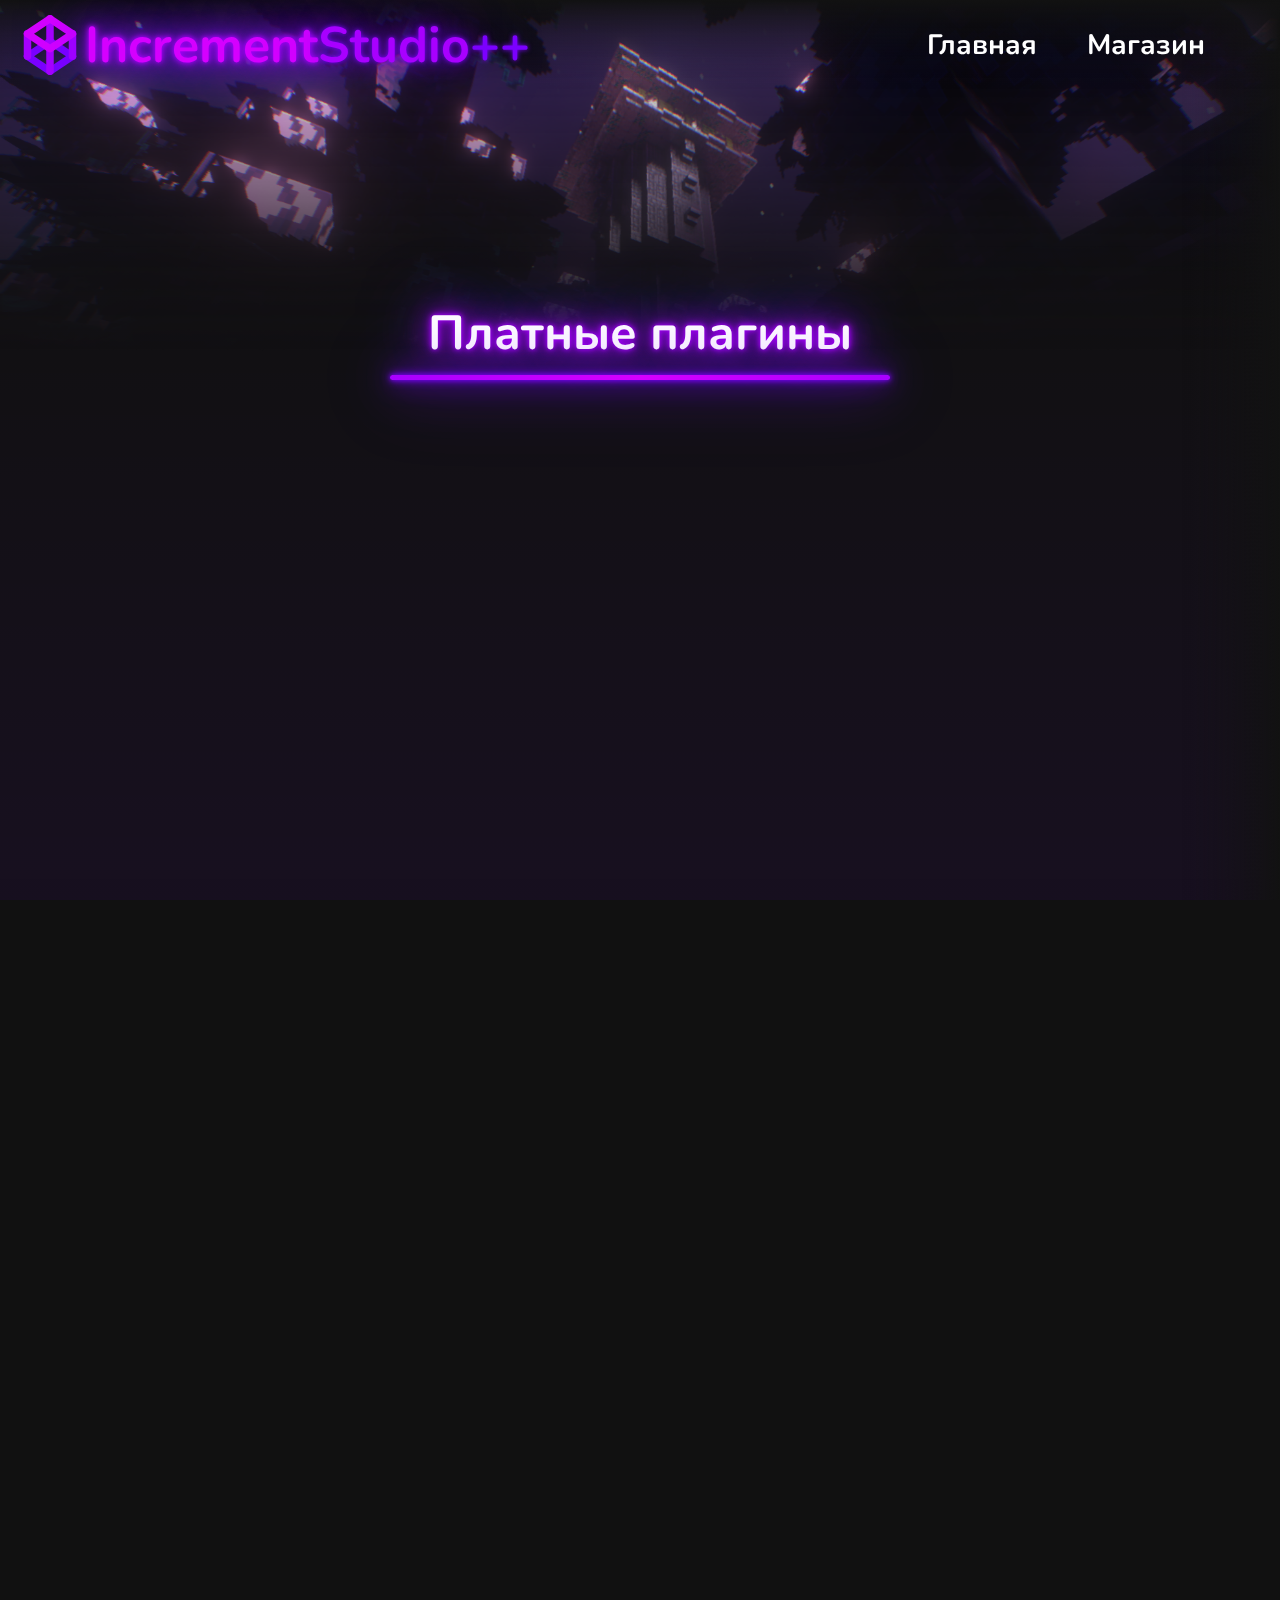
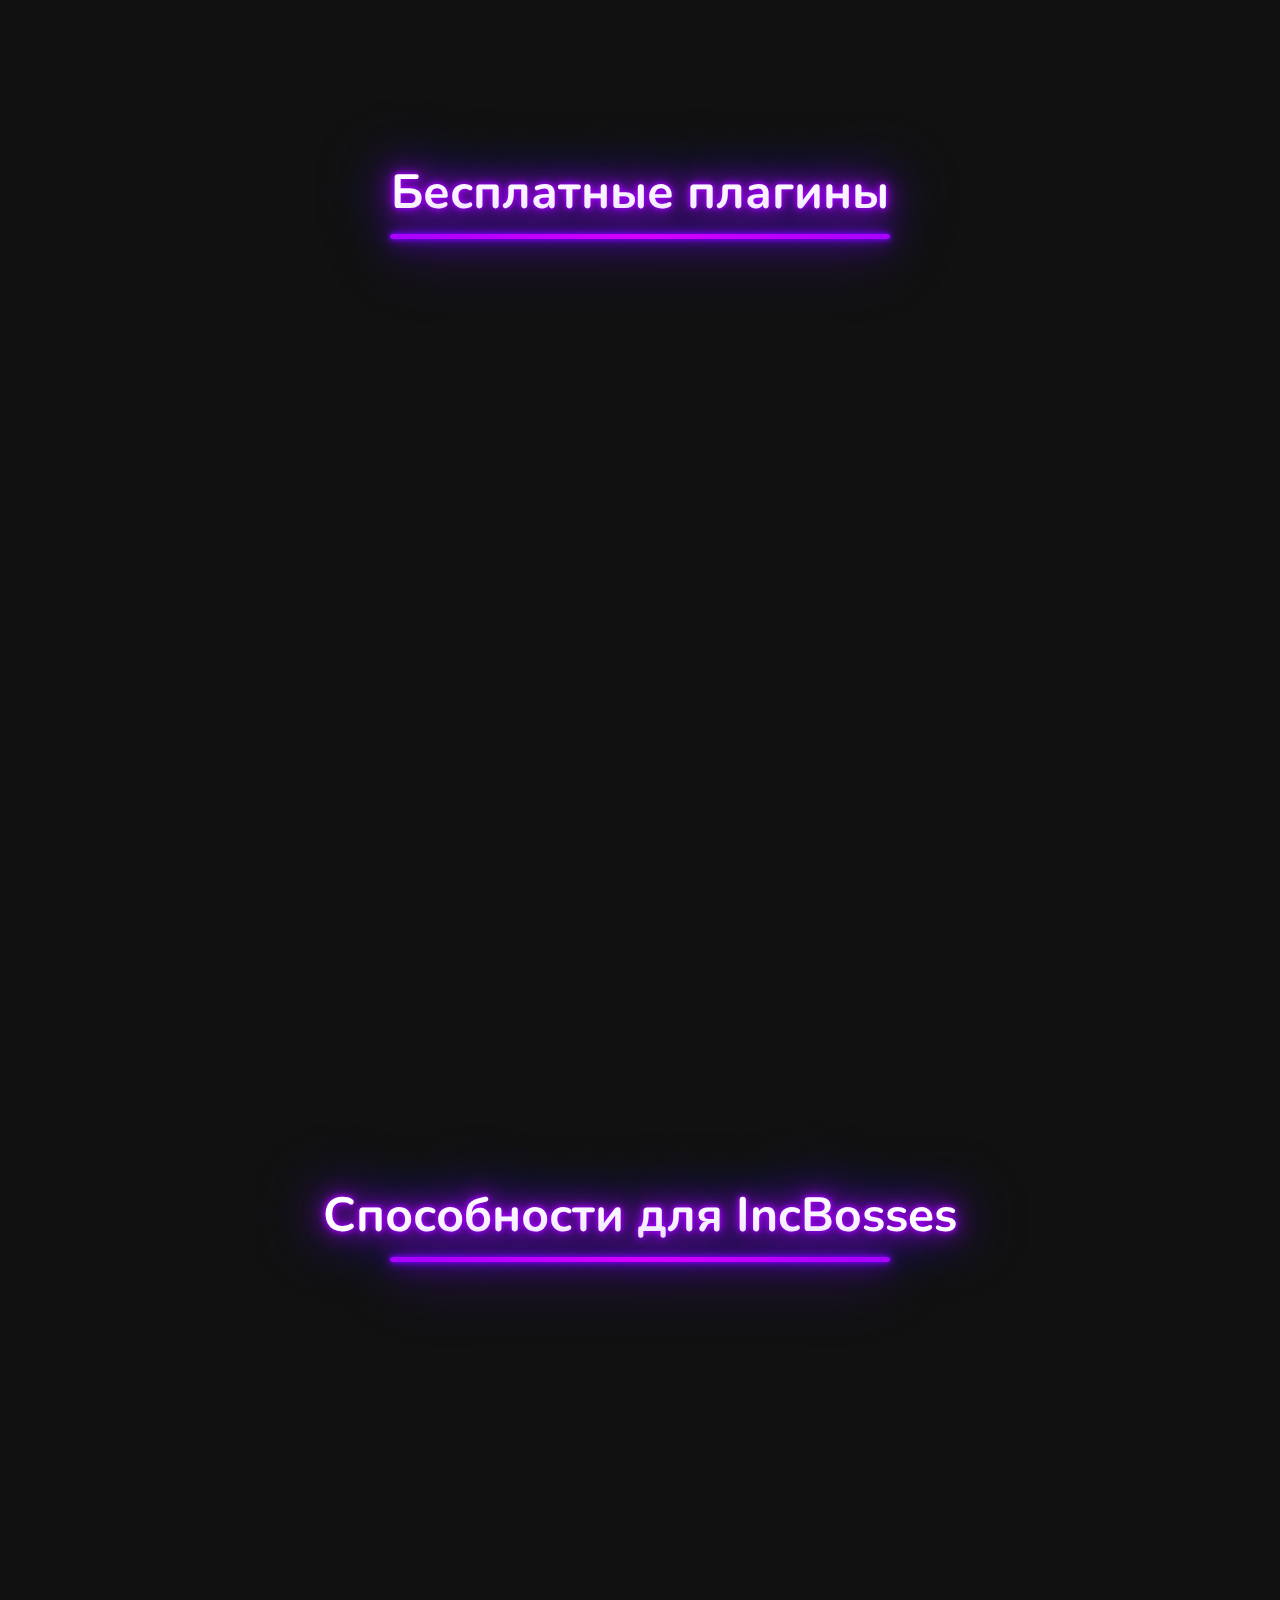
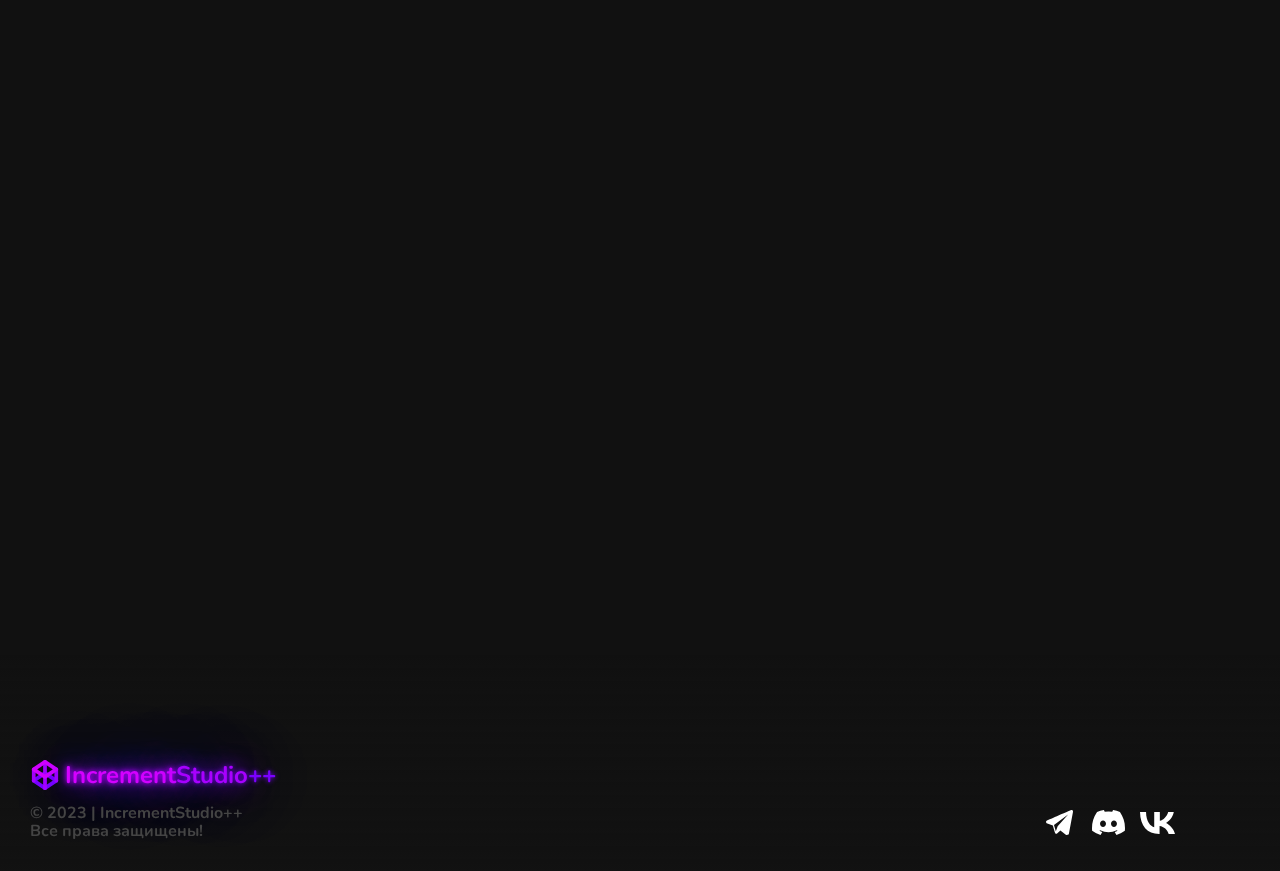
==== shop.html @ 9fc07db2 "Initial commit" ====
<!DOCTYPE html>
<html lang="ru">
	<head>
		<meta charset="UTF-8">
		<title>IncrementStudio++ | Магазин</title>
		<link rel="icon" href="img/icon.svg">
		<link rel="stylesheet" href="css/common.css">
		<link rel="stylesheet" href="css/shop.css">
		<script src="js/app.js" defer></script>
		<script src="js/shop.js" defer></script>
		
		<!-- <script src="js/special/winter.js" defer></script>
		<link rel="stylesheet" href="css/special/winter.css"> -->
	</head>
	<body>
		<div class="header">
			<div class="header__title">
				<img class="header__title__icon" src="img/icon.svg" alt="logo" height="60px">
				<p class="header__title__title" style="color: #d500ff; text-shadow: 0 0 5px #a800ff, 0 0 10px #a800ff, 0 0 25px #7b00ff, 0 0 50px #7b00ff, 0 0 75px #7b00ff;">Increment</p>
				<p class="header__title__title" style="color: #a800ff; text-shadow: 0 0 5px #7b00ff, 0 0 25px #7b00ff, 0 0 75px #7b00ff;">Studio</p>
				<p class="header__title__title" style="color: #7b00ff; text-shadow: 0 0 5px #7b00ff;">++</p>
			</div>
			<!-- <p class="header__devis"></p> -->
			<div class="header__navigation">
				<a class="header__navigation__link" href="index.html">Главная</a>
				<a class="header__navigation__link" href="shop.html">Магазин</a>
				<!-- <a class="header__navigation__link" href="#">О нас</a> -->
			</div>
		</div>
		<div class="background__gradient"></div>
		<img class="main__image" src="img/main_background.png">
		<div class="page__subheader__space"></div>
		
		<div class="block__title" id="plugins">
			<p>Платные плагины</p>
		</div>
		<div class="shop__line">
			<a class="shop__card" style="background-image: url(img/shop/incbosses.png);">
				<p class="shop__card__name">IncBosses</p>
				<p class="shop__card__description">
					Конструктор уникальных боссов с инновационной системой способностей, позволяющей реализовать любую вашу фантазию
				</p>
				<h2 class="shop__card__price discount">
					499₽
					<p class="old__price">999₽</p>
					<p class="discount__window">-50%</p>
				</h2>
			</a>
			<a class="shop__card" style="background-image: url(img/2023-11-04_13.41.20.png);">
				<p class="shop__card__name">IncRegions</p>
				<p class="shop__card__description"></p>
				<h2 class="shop__card__price discount">
					399₽
					<p class="old__price">799₽</p>
					<p class="discount__window">-50%</p>
				</h2>
			</a>
			<a class="shop__card" style="background-image: url(img/2023-11-04_11.04.39.png);">
				<p class="shop__card__name">IncRTP</p>
				<p class="shop__card__description"></p>
				<h2 class="shop__card__price discount">
					349₽
					<p class="old__price">699₽</p>
					<p class="discount__window">-50%</p>
				</h2>
			</a>
		</div>
		<div class="block__title" id="plugins_free">
			<p>Бесплатные плагины</p>
		</div>
		<div class="shop__line">
			<a class="shop__card" style="background-image: url(img/oG8XuxhaR0Q.jpg);">
				<p class="shop__card__name">IncConfigs</p>
				<p class="shop__card__description">
					Удобный внутриигровой редактор конфигов
				</p>
			</a>
			<a class="shop__card" style="background-image: url(img/s4DVzc4cwvs.jpg);">
				<p class="shop__card__name">IncDeathBox</p>
				<p class="shop__card__description">
					Плагин, добавляющий боксы, которые начнут появляться на мести смерти игроков и будут хранить их предметы
				</p>
			</a>
		</div>
		<div class="block__title" id="abilities">
			<p>Способности для IncBosses</p>
		</div>
		<div class="shop__line">
			<a class="shop__card" style="background-image: url(img/shop/ability_actions.png);">
				<p class="shop__card__name">Actions</p>
				<p class="shop__card__description">
					Способность, добавляющая возможность выполнения различных действий при спавне, смерти или смене фаз босса!
				</p>
			</a>
			<a class="shop__card" style="background-image: url(img/shop/ability_bossbar.png);">
				<p class="shop__card__name">BossBar</p>
				<p class="shop__card__description">
					Способность, позволяющая настроить уникальный боссбар для вашего босса!
				</p>
			</a>
		</div>
		<div class="tailer">
			<div>
				<div class="tailer__title">
					<img class="tailer__title__icon" src="img/icon.svg" alt="logo" height="30px">
					<p class="tailer__title__title" style="color: #d500ff; text-shadow: 0 0 5px #a800ff, 0 0 10px #a800ff, 0 0 25px #7b00ff, 0 0 50px #7b00ff, 0 0 75px #7b00ff;">Increment</p>
					<p class="tailer__title__title" style="color: #a800ff; text-shadow: 0 0 5px #7b00ff, 0 0 25px #7b00ff, 0 0 75px #7b00ff;">Studio</p>
					<p class="tailer__title__title" style="color: #7b00ff; text-shadow: 0 0 5px #7b00ff;">++</p>
				</div>
				<p class="tailer__prava">© 2023 | IncrementStudio++<br>Все права защищены!</p>
			</div>
			<div class="tailer__links">
				<a class="tailer__link" href="https://t.me/incrementstudio" target="_blank" style="background-image: url(img/telegram.svg);"></a>
				<a class="tailer__link" href="https://discord.gg/DguM567tkZ" target="_blank" style="background-image: url(img/discord.svg);"></a>
				<a class="tailer__link" href="https://vk.com/incrementstudio" target="_blank" style="background-image: url(img/vk.svg);"></a>
			</div>
		</div>
	</body>
</html>
---- css/common.css ----
@font-face{font-family:"Nunito";src:url("../font/Nunito-Bold.ttf")}@font-face{font-family:"Nunito-Bold";src:url("../font/Nunito-Black.ttf")}@font-face{font-family:"Montserrat-Regular";src:url("../font/Montserrat-Regular.ttf")}@font-face{font-family:"Montserrat-Bold";src:url("../font/Montserrat-Regular.ttf")}*{padding:0;margin:0;font-family:"Nunito",sans-serif;-webkit-user-select:none;-moz-user-select:none;-ms-user-select:none;user-select:none}body{background-color:#111111;color:white;top:0;left:0;width:100%;height:100%}body:before{content:"";display:block;position:fixed;width:100px;height:100%;z-index:10;right:0;background:-webkit-gradient(linear,right top,left top,from(hsl(0,0%,7%)),color-stop(0.7%,hsla(0,0%,7%,0.987)),color-stop(2.5%,hsla(0,0%,7%,0.951)),color-stop(5.6%,hsla(0,0%,7%,0.896)),color-stop(9.7%,hsla(0,0%,7%,0.825)),color-stop(14.8%,hsla(0,0%,7%,0.741)),color-stop(20.8%,hsla(0,0%,7%,0.648)),color-stop(27.6%,hsla(0,0%,7%,0.55)),color-stop(35.1%,hsla(0,0%,7%,0.45)),color-stop(43.2%,hsla(0,0%,7%,0.352)),color-stop(51.9%,hsla(0,0%,7%,0.259)),color-stop(60.9%,hsla(0,0%,7%,0.175)),color-stop(70.4%,hsla(0,0%,7%,0.104)),color-stop(80.1%,hsla(0,0%,7%,0.049)),color-stop(90%,hsla(0,0%,7%,0.013)),to(hsla(0,0%,7%,0)));background:linear-gradient(to left,hsl(0,0%,7%) 0%,hsla(0,0%,7%,0.987) 0.7%,hsla(0,0%,7%,0.951) 2.5%,hsla(0,0%,7%,0.896) 5.6%,hsla(0,0%,7%,0.825) 9.7%,hsla(0,0%,7%,0.741) 14.8%,hsla(0,0%,7%,0.648) 20.8%,hsla(0,0%,7%,0.55) 27.6%,hsla(0,0%,7%,0.45) 35.1%,hsla(0,0%,7%,0.352) 43.2%,hsla(0,0%,7%,0.259) 51.9%,hsla(0,0%,7%,0.175) 60.9%,hsla(0,0%,7%,0.104) 70.4%,hsla(0,0%,7%,0.049) 80.1%,hsla(0,0%,7%,0.013) 90%,hsla(0,0%,7%,0) 100%)}body::-webkit-scrollbar{width:7px}body::-webkit-scrollbar-track{background-color:#111111}body::-webkit-scrollbar-thumb{background:-webkit-gradient(linear,left top,left bottom,from(#7b00ff),to(#d500ff));background:linear-gradient(#7b00ff 0%,#d500ff 100%);border-radius:20px}.header{position:fixed;width:100%;display:-webkit-box;display:-ms-flexbox;display:flex;-webkit-box-align:stretch;-ms-flex-align:stretch;align-items:stretch;-webkit-box-pack:justify;-ms-flex-pack:justify;justify-content:space-between;z-index:10;background:-webkit-gradient(linear,left top,left bottom,from(hsl(0,0%,7%)),color-stop(0.7%,hsla(0,0%,7%,0.987)),color-stop(2.5%,hsla(0,0%,7%,0.951)),color-stop(5.6%,hsla(0,0%,7%,0.896)),color-stop(9.7%,hsla(0,0%,7%,0.825)),color-stop(14.8%,hsla(0,0%,7%,0.741)),color-stop(20.8%,hsla(0,0%,7%,0.648)),color-stop(27.6%,hsla(0,0%,7%,0.55)),color-stop(35.1%,hsla(0,0%,7%,0.45)),color-stop(43.2%,hsla(0,0%,7%,0.352)),color-stop(51.9%,hsla(0,0%,7%,0.259)),color-stop(60.9%,hsla(0,0%,7%,0.175)),color-stop(70.4%,hsla(0,0%,7%,0.104)),color-stop(80.1%,hsla(0,0%,7%,0.049)),color-stop(90%,hsla(0,0%,7%,0.013)),to(hsla(0,0%,7%,0)));background:linear-gradient(to bottom,hsl(0,0%,7%) 0%,hsla(0,0%,7%,0.987) 0.7%,hsla(0,0%,7%,0.951) 2.5%,hsla(0,0%,7%,0.896) 5.6%,hsla(0,0%,7%,0.825) 9.7%,hsla(0,0%,7%,0.741) 14.8%,hsla(0,0%,7%,0.648) 20.8%,hsla(0,0%,7%,0.55) 27.6%,hsla(0,0%,7%,0.45) 35.1%,hsla(0,0%,7%,0.352) 43.2%,hsla(0,0%,7%,0.259) 51.9%,hsla(0,0%,7%,0.175) 60.9%,hsla(0,0%,7%,0.104) 70.4%,hsla(0,0%,7%,0.049) 80.1%,hsla(0,0%,7%,0.013) 90%,hsla(0,0%,7%,0) 100%)}.header__title{padding:10px;display:-webkit-box;display:-ms-flexbox;display:flex;-webkit-box-pack:justify;-ms-flex-pack:justify;justify-content:space-between;-webkit-box-align:center;-ms-flex-align:center;align-items:center}.header__title__title{color:#a800ff;font-size:50px}.header__title__icon{margin:5px;margin-left:10px}.header__devis{margin:auto 0;font-size:24px;font-style:italic;text-shadow:0 0 5px #a800ff,0 0 10px #a800ff,0 0 25px #a800ff,0 0 50px #7b00ff,0 0 75px #7b00ff;opacity:calc(1 - var(--scroll) / 250);-webkit-filter:blur(calc(var(--scrollTop) / 25));filter:blur(calc(var(--scrollTop) / 25));text-wrap:nowrap}.header__navigation{display:-webkit-box;display:-ms-flexbox;display:flex;-ms-flex-negative:0;flex-shrink:0;-webkit-box-pack:justify;-ms-flex-pack:justify;justify-content:space-between;-webkit-box-align:center;-ms-flex-align:center;align-items:center;padding-right:50px}.header__navigation__link{text-decoration:none;color:white;margin:0 25px;font-size:28px;-webkit-transition:all 0.2s ease-out;transition:all 0.2s ease-out;text-shadow:0 0 0 transparent}.header__navigation__link:hover{text-shadow:0 0 5px rgb(168,0,255),0 0 10px rgb(168,0,255),0 0 25px rgb(168,0,255),0 0 50px rgb(123,0,255),0 0 75px rgb(123,0,255)}.background__gradient{z-index:-10;position:fixed;width:100%;height:75%;bottom:0;background:-webkit-gradient(linear,left top,left bottom,from(transparent),to(rgba(123,0,255,0.062745098)));background:linear-gradient(to bottom,transparent 0%,rgba(123,0,255,0.062745098) 100%)}.page__subheader__space{height:250px}.main__image{position:fixed;width:100vw;z-index:-10;will-change:opacity,filter,transform;opacity:calc(1 - var(--scroll) / 1000);-webkit-filter:blur(calc(var(--scrollTop) / 50));filter:blur(calc(var(--scrollTop) / 50));-webkit-transform:translateY(calc(var(--scrollTop) * -0.25));transform:translateY(calc(var(--scrollTop) * -0.25))}.inline_link{font-family:Nunito-Bold;color:white;text-decoration:none;text-shadow:0 0 5px rgb(168,0,255),0 0 10px rgb(168,0,255),0 0 25px rgb(168,0,255),0 0 50px rgb(123,0,255),0 0 75px rgb(123,0,255)}.inline_link:hover{text-decoration:underline}.split{margin:0 auto;height:5px;border-radius:100px;-webkit-box-shadow:0 0 5px rgb(123,0,255),0 0 10px rgb(123,0,255),0 0 25px rgb(123,0,255),0 0 50px rgb(123,0,255),0 0 75px rgb(123,0,255);box-shadow:0 0 5px rgb(123,0,255),0 0 10px rgb(123,0,255),0 0 25px rgb(123,0,255),0 0 50px rgb(123,0,255),0 0 75px rgb(123,0,255);background:-webkit-gradient(linear,left top,right top,from(rgb(168,0,255)),color-stop(50%,rgb(213,0,255)),to(rgb(168,0,255)));background:linear-gradient(90deg,rgb(168,0,255) 0%,rgb(213,0,255) 50%,rgb(168,0,255) 100%)}.tailer{display:-webkit-box;display:-ms-flexbox;display:flex;-webkit-box-pack:justify;-ms-flex-pack:justify;justify-content:space-between;margin-top:100px;padding:25px;padding-top:100px;padding-left:30px;padding-right:100px;background:-webkit-gradient(linear,left bottom,left top,from(hsl(0,0%,7%)),to(hsla(0,0%,7%,0)));background:linear-gradient(to top,hsl(0,0%,7%) 0%,hsla(0,0%,7%,0) 100%)}.tailer__title{display:-webkit-box;display:-ms-flexbox;display:flex;-webkit-box-align:center;-ms-flex-align:center;align-items:center}.tailer__title__title{display:inline-block;color:#a800ff;font-size:24px}.tailer__title__icon{display:inline-block;margin:5px;margin-left:0px}.tailer__prava{margin-top:10px;line-height:110%;color:#444}.tailer__links{margin-top:50px;height:-webkit-fit-content;height:-moz-fit-content;height:fit-content}.tailer__link{display:inline-block;margin:5px;background-position:center;background-repeat:no-repeat;width:35px;height:25px}
---- css/shop.css ----
.block__title {
  margin-top: 50px;
  margin-bottom: 35px;
  display: -webkit-box;
  display: -ms-flexbox;
  display: flex;
  -webkit-box-pack: center;
      -ms-flex-pack: center;
          justify-content: center;
  font-size: 48px;
  text-shadow: 0 0 5px rgb(168, 0, 255), 0 0 10px rgb(168, 0, 255), 0 0 25px rgb(168, 0, 255), 0 0 50px rgb(123, 0, 255), 0 0 75px rgb(123, 0, 255);
}

.block__title::after {
  content: "";
  display: block;
  position: absolute;
  margin: 0 auto;
  margin-top: 75px;
  width: 500px;
  height: 5px;
  border-radius: 100px;
  -webkit-box-shadow: 0 0 5px rgb(123, 0, 255), 0 0 10px rgb(123, 0, 255), 0 0 25px rgb(123, 0, 255), 0 0 50px rgb(123, 0, 255), 0 0 75px rgb(123, 0, 255);
          box-shadow: 0 0 5px rgb(123, 0, 255), 0 0 10px rgb(123, 0, 255), 0 0 25px rgb(123, 0, 255), 0 0 50px rgb(123, 0, 255), 0 0 75px rgb(123, 0, 255);
  background: -webkit-gradient(linear, left top, right top, from(rgb(168, 0, 255)), color-stop(50%, rgb(213, 0, 255)), to(rgb(168, 0, 255)));
  background: linear-gradient(90deg, rgb(168, 0, 255) 0%, rgb(213, 0, 255) 50%, rgb(168, 0, 255) 100%);
}

.shop__line {
  display: -webkit-box;
  display: -ms-flexbox;
  display: flex;
  -ms-flex-wrap: wrap;
      flex-wrap: wrap;
  padding: 0 25px;
  -webkit-box-pack: center;
      -ms-flex-pack: center;
          justify-content: center;
}

.shop__card {
  width: 600px;
  -webkit-transform: scale(0);
          transform: scale(0);
  -ms-flex-negative: 0;
      flex-shrink: 0;
  height: 400px;
  margin: 15px;
  background-color: #350050;
  border-color: rgba(168, 0, 255, 0);
  -webkit-box-shadow: 0 0 50px rgba(213, 0, 255, 0);
          box-shadow: 0 0 50px rgba(213, 0, 255, 0);
  border-radius: 50px;
  color: white;
  font-size: 32px;
  text-decoration: none;
  border-width: 3px;
  border-style: solid;
  background-size: auto calc(100% + 6px);
  background-position: center;
  z-index: 0;
  -webkit-transition: all 0.2s ease-out, background-size 0.5s ease-out;
  transition: all 0.2s ease-out, background-size 0.5s ease-out;
}

@media (prefers-reduced-motion: no-preference) {
  .shop__card__animation__entry {
    -webkit-animation: show 0.5s ease-out;
            animation: show 0.5s ease-out;
    -webkit-animation-fill-mode: forwards;
            animation-fill-mode: forwards;
  }
}
@-webkit-keyframes show {
  to {
    -webkit-transform: scale(1);
            transform: scale(1);
  }
}
@keyframes show {
  to {
    -webkit-transform: scale(1);
            transform: scale(1);
  }
}
.shop__card:hover {
  background-size: auto calc(105% + 6px);
  -webkit-box-shadow: 0 0 5px rgb(168, 0, 255), 0 0 25px rgb(168, 0, 255), 0 0 75px rgb(123, 0, 255);
          box-shadow: 0 0 5px rgb(168, 0, 255), 0 0 25px rgb(168, 0, 255), 0 0 75px rgb(123, 0, 255);
  border-color: rgb(213, 0, 255);
  z-index: 1;
}

.shop__card::before {
  content: "";
  position: absolute;
  border-radius: 50px;
  -webkit-transform: translate(-3px, -3px);
          transform: translate(-3px, -3px);
  width: calc(100% + 6px);
  height: calc(100% + 6px);
  background: -webkit-gradient(linear, right top, left bottom, from(rgb(168, 0, 255)), color-stop(0.3%, rgba(168, 0, 255, 0.857)), color-stop(1.4%, rgba(168, 0, 255, 0.726)), color-stop(3.2%, rgba(168, 0, 255, 0.608)), color-stop(5.8%, rgba(168, 0, 255, 0.502)), color-stop(9.3%, rgba(168, 0, 255, 0.407)), color-stop(13.6%, rgba(168, 0, 255, 0.324)), color-stop(18.9%, rgba(168, 0, 255, 0.251)), color-stop(25.1%, rgba(168, 0, 255, 0.189)), color-stop(32.4%, rgba(168, 0, 255, 0.136)), color-stop(40.7%, rgba(168, 0, 255, 0.093)), color-stop(50.2%, rgba(168, 0, 255, 0.058)), color-stop(60.8%, rgba(168, 0, 255, 0.032)), color-stop(72.6%, rgba(168, 0, 255, 0.014)), color-stop(85.7%, rgba(168, 0, 255, 0.003)), to(rgba(168, 0, 255, 0)));
  background: linear-gradient(to bottom left, rgb(168, 0, 255) 0%, rgba(168, 0, 255, 0.857) 0.3%, rgba(168, 0, 255, 0.726) 1.4%, rgba(168, 0, 255, 0.608) 3.2%, rgba(168, 0, 255, 0.502) 5.8%, rgba(168, 0, 255, 0.407) 9.3%, rgba(168, 0, 255, 0.324) 13.6%, rgba(168, 0, 255, 0.251) 18.9%, rgba(168, 0, 255, 0.189) 25.1%, rgba(168, 0, 255, 0.136) 32.4%, rgba(168, 0, 255, 0.093) 40.7%, rgba(168, 0, 255, 0.058) 50.2%, rgba(168, 0, 255, 0.032) 60.8%, rgba(168, 0, 255, 0.014) 72.6%, rgba(168, 0, 255, 0.003) 85.7%, rgba(168, 0, 255, 0) 100%);
  z-index: -1;
}

.shop__card__name {
  font-size: 50px;
  margin: 25px;
  margin-bottom: 0px;
  text-shadow: black 0 0 5px, black 0 0 25px, black 0 0 50px;
}

.shop__card__description {
  position: relative;
  display: block;
  font-size: 22px;
  margin-top: 10px;
  margin-left: 25px;
  margin-right: 25%;
  word-wrap: normal;
  text-shadow: black 0 0 5px, black 0 0 5px, black 0 0 25px, black 0 0 50px;
}

.shop__card__price {
  display: -webkit-box;
  display: -ms-flexbox;
  display: flex;
  font-family: Nunito;
  font-size: 40px;
  position: absolute;
  width: -webkit-fit-content;
  width: -moz-fit-content;
  width: fit-content;
  text-align: end;
  padding: 0.75% 5%;
  -webkit-box-shadow: 0 0 5px rgb(123, 0, 255), 0 0 25px rgb(123, 0, 255), 0 0 75px rgb(123, 0, 255);
          box-shadow: 0 0 5px rgb(123, 0, 255), 0 0 25px rgb(123, 0, 255), 0 0 75px rgb(123, 0, 255);
  border-radius: 150px;
  background: -webkit-gradient(linear, left top, right top, from(#d500ff), to(rgb(123, 0, 255)));
  background: linear-gradient(90deg, #d500ff 0%, rgb(123, 0, 255) 100%);
  left: 25px;
  bottom: 25px;
}

.discount__window {
  display: none;
}

.discount .discount__window {
  font-family: Nunito-Bold;
  position: absolute;
  display: -webkit-box;
  display: -ms-flexbox;
  display: flex;
  font-size: 24px;
  background: -webkit-gradient(linear, left top, right top, from(rgb(213, 0, 255)), to(rgb(168, 0, 251)));
  background: linear-gradient(90deg, rgb(213, 0, 255) 0%, rgb(168, 0, 251) 100%);
  padding: 3px 5px;
  border-radius: 10px;
  width: -webkit-fit-content;
  width: -moz-fit-content;
  width: fit-content;
  right: -45px;
  top: -20px;
  -webkit-animation: rotating 5s ease-out infinite;
          animation: rotating 5s ease-out infinite;
}

@-webkit-keyframes rotating {
  0% {
    -webkit-transform: rotate(0deg);
            transform: rotate(0deg);
  }
  2% {
    -webkit-transform: rotate(10deg);
            transform: rotate(10deg);
  }
  6% {
    -webkit-transform: rotate(-10deg);
            transform: rotate(-10deg);
  }
  10% {
    -webkit-transform: rotate(5deg);
            transform: rotate(5deg);
  }
  14% {
    -webkit-transform: rotate(-5deg);
            transform: rotate(-5deg);
  }
  18% {
    -webkit-transform: rotate(2.5deg);
            transform: rotate(2.5deg);
  }
  22% {
    -webkit-transform: rotate(-2.5deg);
            transform: rotate(-2.5deg);
  }
  26% {
    -webkit-transform: rotate(0deg);
            transform: rotate(0deg);
  }
}

@keyframes rotating {
  0% {
    -webkit-transform: rotate(0deg);
            transform: rotate(0deg);
  }
  2% {
    -webkit-transform: rotate(10deg);
            transform: rotate(10deg);
  }
  6% {
    -webkit-transform: rotate(-10deg);
            transform: rotate(-10deg);
  }
  10% {
    -webkit-transform: rotate(5deg);
            transform: rotate(5deg);
  }
  14% {
    -webkit-transform: rotate(-5deg);
            transform: rotate(-5deg);
  }
  18% {
    -webkit-transform: rotate(2.5deg);
            transform: rotate(2.5deg);
  }
  22% {
    -webkit-transform: rotate(-2.5deg);
            transform: rotate(-2.5deg);
  }
  26% {
    -webkit-transform: rotate(0deg);
            transform: rotate(0deg);
  }
}
.old__price {
  display: none;
}

.discount .old__price {
  color: #bbbbbb;
  position: absolute;
  display: -webkit-box;
  display: -ms-flexbox;
  display: flex;
  font-size: 32px;
  width: -webkit-fit-content;
  width: -moz-fit-content;
  width: fit-content;
  left: 15px;
  top: -40px;
  text-shadow: black 0 0 25px, black 0 0 50px;
}

.discount .old__price::after {
  display: block;
  content: "";
  position: absolute;
  background-color: white;
  top: 50%;
  left: -5%;
  border-radius: 10px;
  width: 110%;
  height: 3px;
}
---- css/special/winter.css ----
.snow {
  z-index: -5;
  position: fixed;
  width: 50px;
  height: 50px;
  top: -50px;
}
.snow:nth-child(1) {
  opacity: 0.5368;
  -webkit-transform: translate(58.1076vw, -10px) scale(0.32535) rotate(-988deg);
          transform: translate(58.1076vw, -10px) scale(0.32535) rotate(-988deg);
  -webkit-animation: fall-1 23s -13s linear infinite;
          animation: fall-1 23s -13s linear infinite;
}
@-webkit-keyframes fall-1 {
  59.392% {
    -webkit-transform: translate(54.1787vw, 0.59392) scale(0.32535);
            transform: translate(54.1787vw, 0.59392) scale(0.32535);
  }
  to {
    -webkit-transform: translate(57.14315vw, calc(100vh + 50px)) scale(0.32535);
            transform: translate(57.14315vw, calc(100vh + 50px)) scale(0.32535);
  }
}
@keyframes fall-1 {
  59.392% {
    -webkit-transform: translate(54.1787vw, 0.59392) scale(0.32535);
            transform: translate(54.1787vw, 0.59392) scale(0.32535);
  }
  to {
    -webkit-transform: translate(57.14315vw, calc(100vh + 50px)) scale(0.32535);
            transform: translate(57.14315vw, calc(100vh + 50px)) scale(0.32535);
  }
}
.snow:nth-child(2) {
  opacity: 0.6897;
  -webkit-transform: translate(95.4336vw, -10px) scale(0.31985) rotate(642deg);
          transform: translate(95.4336vw, -10px) scale(0.31985) rotate(642deg);
  -webkit-animation: fall-2 30s -14s linear infinite;
          animation: fall-2 30s -14s linear infinite;
}
@-webkit-keyframes fall-2 {
  70.285% {
    -webkit-transform: translate(92.1636vw, 0.70285) scale(0.31985);
            transform: translate(92.1636vw, 0.70285) scale(0.31985);
  }
  to {
    -webkit-transform: translate(85.7986vw, calc(100vh + 50px)) scale(0.31985);
            transform: translate(85.7986vw, calc(100vh + 50px)) scale(0.31985);
  }
}
@keyframes fall-2 {
  70.285% {
    -webkit-transform: translate(92.1636vw, 0.70285) scale(0.31985);
            transform: translate(92.1636vw, 0.70285) scale(0.31985);
  }
  to {
    -webkit-transform: translate(85.7986vw, calc(100vh + 50px)) scale(0.31985);
            transform: translate(85.7986vw, calc(100vh + 50px)) scale(0.31985);
  }
}
.snow:nth-child(3) {
  opacity: 0.2836;
  -webkit-transform: translate(32.6206vw, -10px) scale(0.50715) rotate(44deg);
          transform: translate(32.6206vw, -10px) scale(0.50715) rotate(44deg);
  -webkit-animation: fall-3 11s -19s linear infinite;
          animation: fall-3 11s -19s linear infinite;
}
@-webkit-keyframes fall-3 {
  38.105% {
    -webkit-transform: translate(26.8419vw, 0.38105) scale(0.50715);
            transform: translate(26.8419vw, 0.38105) scale(0.50715);
  }
  to {
    -webkit-transform: translate(27.73125vw, calc(100vh + 50px)) scale(0.50715);
            transform: translate(27.73125vw, calc(100vh + 50px)) scale(0.50715);
  }
}
@keyframes fall-3 {
  38.105% {
    -webkit-transform: translate(26.8419vw, 0.38105) scale(0.50715);
            transform: translate(26.8419vw, 0.38105) scale(0.50715);
  }
  to {
    -webkit-transform: translate(27.73125vw, calc(100vh + 50px)) scale(0.50715);
            transform: translate(27.73125vw, calc(100vh + 50px)) scale(0.50715);
  }
}
.snow:nth-child(4) {
  opacity: 0.5996;
  -webkit-transform: translate(42.0748vw, -10px) scale(0.40665) rotate(-133deg);
          transform: translate(42.0748vw, -10px) scale(0.40665) rotate(-133deg);
  -webkit-animation: fall-4 16s -9s linear infinite;
          animation: fall-4 16s -9s linear infinite;
}
@-webkit-keyframes fall-4 {
  51.801% {
    -webkit-transform: translate(37.2627vw, 0.51801) scale(0.40665);
            transform: translate(37.2627vw, 0.51801) scale(0.40665);
  }
  to {
    -webkit-transform: translate(41.66875vw, calc(100vh + 50px)) scale(0.40665);
            transform: translate(41.66875vw, calc(100vh + 50px)) scale(0.40665);
  }
}
@keyframes fall-4 {
  51.801% {
    -webkit-transform: translate(37.2627vw, 0.51801) scale(0.40665);
            transform: translate(37.2627vw, 0.51801) scale(0.40665);
  }
  to {
    -webkit-transform: translate(41.66875vw, calc(100vh + 50px)) scale(0.40665);
            transform: translate(41.66875vw, calc(100vh + 50px)) scale(0.40665);
  }
}
.snow:nth-child(5) {
  opacity: 0.978;
  -webkit-transform: translate(42.7714vw, -10px) scale(0.56305) rotate(-673deg);
          transform: translate(42.7714vw, -10px) scale(0.56305) rotate(-673deg);
  -webkit-animation: fall-5 29s -10s linear infinite;
          animation: fall-5 29s -10s linear infinite;
}
@-webkit-keyframes fall-5 {
  32.652% {
    -webkit-transform: translate(38.3322vw, 0.32652) scale(0.56305);
            transform: translate(38.3322vw, 0.32652) scale(0.56305);
  }
  to {
    -webkit-transform: translate(50.5518vw, calc(100vh + 50px)) scale(0.56305);
            transform: translate(50.5518vw, calc(100vh + 50px)) scale(0.56305);
  }
}
@keyframes fall-5 {
  32.652% {
    -webkit-transform: translate(38.3322vw, 0.32652) scale(0.56305);
            transform: translate(38.3322vw, 0.32652) scale(0.56305);
  }
  to {
    -webkit-transform: translate(50.5518vw, calc(100vh + 50px)) scale(0.56305);
            transform: translate(50.5518vw, calc(100vh + 50px)) scale(0.56305);
  }
}
.snow:nth-child(6) {
  opacity: 0.715;
  -webkit-transform: translate(7.9745vw, -10px) scale(0.4892) rotate(-607deg);
          transform: translate(7.9745vw, -10px) scale(0.4892) rotate(-607deg);
  -webkit-animation: fall-6 13s -13s linear infinite;
          animation: fall-6 13s -13s linear infinite;
}
@-webkit-keyframes fall-6 {
  61.105% {
    -webkit-transform: translate(2.7615vw, 0.61105) scale(0.4892);
            transform: translate(2.7615vw, 0.61105) scale(0.4892);
  }
  to {
    -webkit-transform: translate(10.368vw, calc(100vh + 50px)) scale(0.4892);
            transform: translate(10.368vw, calc(100vh + 50px)) scale(0.4892);
  }
}
@keyframes fall-6 {
  61.105% {
    -webkit-transform: translate(2.7615vw, 0.61105) scale(0.4892);
            transform: translate(2.7615vw, 0.61105) scale(0.4892);
  }
  to {
    -webkit-transform: translate(10.368vw, calc(100vh + 50px)) scale(0.4892);
            transform: translate(10.368vw, calc(100vh + 50px)) scale(0.4892);
  }
}
.snow:nth-child(7) {
  opacity: 0.7303;
  -webkit-transform: translate(29.5874vw, -10px) scale(0.57) rotate(95deg);
          transform: translate(29.5874vw, -10px) scale(0.57) rotate(95deg);
  -webkit-animation: fall-7 29s -21s linear infinite;
          animation: fall-7 29s -21s linear infinite;
}
@-webkit-keyframes fall-7 {
  39.166% {
    -webkit-transform: translate(25.134vw, 0.39166) scale(0.57);
            transform: translate(25.134vw, 0.39166) scale(0.57);
  }
  to {
    -webkit-transform: translate(20.3607vw, calc(100vh + 50px)) scale(0.57);
            transform: translate(20.3607vw, calc(100vh + 50px)) scale(0.57);
  }
}
@keyframes fall-7 {
  39.166% {
    -webkit-transform: translate(25.134vw, 0.39166) scale(0.57);
            transform: translate(25.134vw, 0.39166) scale(0.57);
  }
  to {
    -webkit-transform: translate(20.3607vw, calc(100vh + 50px)) scale(0.57);
            transform: translate(20.3607vw, calc(100vh + 50px)) scale(0.57);
  }
}
.snow:nth-child(8) {
  opacity: 0.7365;
  -webkit-transform: translate(3.0846vw, -10px) scale(0.61395) rotate(-487deg);
          transform: translate(3.0846vw, -10px) scale(0.61395) rotate(-487deg);
  -webkit-animation: fall-8 15s -30s linear infinite;
          animation: fall-8 15s -30s linear infinite;
}
@-webkit-keyframes fall-8 {
  56.897% {
    -webkit-transform: translate(-3.4344vw, 0.56897) scale(0.61395);
            transform: translate(-3.4344vw, 0.56897) scale(0.61395);
  }
  to {
    -webkit-transform: translate(3.8251vw, calc(100vh + 50px)) scale(0.61395);
            transform: translate(3.8251vw, calc(100vh + 50px)) scale(0.61395);
  }
}
@keyframes fall-8 {
  56.897% {
    -webkit-transform: translate(-3.4344vw, 0.56897) scale(0.61395);
            transform: translate(-3.4344vw, 0.56897) scale(0.61395);
  }
  to {
    -webkit-transform: translate(3.8251vw, calc(100vh + 50px)) scale(0.61395);
            transform: translate(3.8251vw, calc(100vh + 50px)) scale(0.61395);
  }
}
.snow:nth-child(9) {
  opacity: 0.9503;
  -webkit-transform: translate(20.3305vw, -10px) scale(0.6554) rotate(673deg);
          transform: translate(20.3305vw, -10px) scale(0.6554) rotate(673deg);
  -webkit-animation: fall-9 22s -20s linear infinite;
          animation: fall-9 22s -20s linear infinite;
}
@-webkit-keyframes fall-9 {
  51.159% {
    -webkit-transform: translate(13.4738vw, 0.51159) scale(0.6554);
            transform: translate(13.4738vw, 0.51159) scale(0.6554);
  }
  to {
    -webkit-transform: translate(22.90215vw, calc(100vh + 50px)) scale(0.6554);
            transform: translate(22.90215vw, calc(100vh + 50px)) scale(0.6554);
  }
}
@keyframes fall-9 {
  51.159% {
    -webkit-transform: translate(13.4738vw, 0.51159) scale(0.6554);
            transform: translate(13.4738vw, 0.51159) scale(0.6554);
  }
  to {
    -webkit-transform: translate(22.90215vw, calc(100vh + 50px)) scale(0.6554);
            transform: translate(22.90215vw, calc(100vh + 50px)) scale(0.6554);
  }
}
.snow:nth-child(10) {
  opacity: 0.6165;
  -webkit-transform: translate(61.9554vw, -10px) scale(0.64965) rotate(363deg);
          transform: translate(61.9554vw, -10px) scale(0.64965) rotate(363deg);
  -webkit-animation: fall-10 15s -7s linear infinite;
          animation: fall-10 15s -7s linear infinite;
}
@-webkit-keyframes fall-10 {
  35.593% {
    -webkit-transform: translate(71.0787vw, 0.35593) scale(0.64965);
            transform: translate(71.0787vw, 0.35593) scale(0.64965);
  }
  to {
    -webkit-transform: translate(70.51705vw, calc(100vh + 50px)) scale(0.64965);
            transform: translate(70.51705vw, calc(100vh + 50px)) scale(0.64965);
  }
}
@keyframes fall-10 {
  35.593% {
    -webkit-transform: translate(71.0787vw, 0.35593) scale(0.64965);
            transform: translate(71.0787vw, 0.35593) scale(0.64965);
  }
  to {
    -webkit-transform: translate(70.51705vw, calc(100vh + 50px)) scale(0.64965);
            transform: translate(70.51705vw, calc(100vh + 50px)) scale(0.64965);
  }
}
.snow:nth-child(11) {
  opacity: 0.9017;
  -webkit-transform: translate(85.8781vw, -10px) scale(0.25455) rotate(-963deg);
          transform: translate(85.8781vw, -10px) scale(0.25455) rotate(-963deg);
  -webkit-animation: fall-11 17s -19s linear infinite;
          animation: fall-11 17s -19s linear infinite;
}
@-webkit-keyframes fall-11 {
  57.698% {
    -webkit-transform: translate(91.6928vw, 0.57698) scale(0.25455);
            transform: translate(91.6928vw, 0.57698) scale(0.25455);
  }
  to {
    -webkit-transform: translate(98.78545vw, calc(100vh + 50px)) scale(0.25455);
            transform: translate(98.78545vw, calc(100vh + 50px)) scale(0.25455);
  }
}
@keyframes fall-11 {
  57.698% {
    -webkit-transform: translate(91.6928vw, 0.57698) scale(0.25455);
            transform: translate(91.6928vw, 0.57698) scale(0.25455);
  }
  to {
    -webkit-transform: translate(98.78545vw, calc(100vh + 50px)) scale(0.25455);
            transform: translate(98.78545vw, calc(100vh + 50px)) scale(0.25455);
  }
}
.snow:nth-child(12) {
  opacity: 0.6761;
  -webkit-transform: translate(8.7057vw, -10px) scale(0.4768) rotate(163deg);
          transform: translate(8.7057vw, -10px) scale(0.4768) rotate(163deg);
  -webkit-animation: fall-12 30s -1s linear infinite;
          animation: fall-12 30s -1s linear infinite;
}
@-webkit-keyframes fall-12 {
  48.003% {
    -webkit-transform: translate(2.5026vw, 0.48003) scale(0.4768);
            transform: translate(2.5026vw, 0.48003) scale(0.4768);
  }
  to {
    -webkit-transform: translate(3.60415vw, calc(100vh + 50px)) scale(0.4768);
            transform: translate(3.60415vw, calc(100vh + 50px)) scale(0.4768);
  }
}
@keyframes fall-12 {
  48.003% {
    -webkit-transform: translate(2.5026vw, 0.48003) scale(0.4768);
            transform: translate(2.5026vw, 0.48003) scale(0.4768);
  }
  to {
    -webkit-transform: translate(3.60415vw, calc(100vh + 50px)) scale(0.4768);
            transform: translate(3.60415vw, calc(100vh + 50px)) scale(0.4768);
  }
}
.snow:nth-child(13) {
  opacity: 0.4009;
  -webkit-transform: translate(66.6589vw, -10px) scale(0.4008) rotate(-914deg);
          transform: translate(66.6589vw, -10px) scale(0.4008) rotate(-914deg);
  -webkit-animation: fall-13 19s -15s linear infinite;
          animation: fall-13 19s -15s linear infinite;
}
@-webkit-keyframes fall-13 {
  40.922% {
    -webkit-transform: translate(70.4367vw, 0.40922) scale(0.4008);
            transform: translate(70.4367vw, 0.40922) scale(0.4008);
  }
  to {
    -webkit-transform: translate(67.5478vw, calc(100vh + 50px)) scale(0.4008);
            transform: translate(67.5478vw, calc(100vh + 50px)) scale(0.4008);
  }
}
@keyframes fall-13 {
  40.922% {
    -webkit-transform: translate(70.4367vw, 0.40922) scale(0.4008);
            transform: translate(70.4367vw, 0.40922) scale(0.4008);
  }
  to {
    -webkit-transform: translate(67.5478vw, calc(100vh + 50px)) scale(0.4008);
            transform: translate(67.5478vw, calc(100vh + 50px)) scale(0.4008);
  }
}
.snow:nth-child(14) {
  opacity: 0.5702;
  -webkit-transform: translate(20.8557vw, -10px) scale(0.7315) rotate(47deg);
          transform: translate(20.8557vw, -10px) scale(0.7315) rotate(47deg);
  -webkit-animation: fall-14 13s -15s linear infinite;
          animation: fall-14 13s -15s linear infinite;
}
@-webkit-keyframes fall-14 {
  64.113% {
    -webkit-transform: translate(11.4702vw, 0.64113) scale(0.7315);
            transform: translate(11.4702vw, 0.64113) scale(0.7315);
  }
  to {
    -webkit-transform: translate(11.16295vw, calc(100vh + 50px)) scale(0.7315);
            transform: translate(11.16295vw, calc(100vh + 50px)) scale(0.7315);
  }
}
@keyframes fall-14 {
  64.113% {
    -webkit-transform: translate(11.4702vw, 0.64113) scale(0.7315);
            transform: translate(11.4702vw, 0.64113) scale(0.7315);
  }
  to {
    -webkit-transform: translate(11.16295vw, calc(100vh + 50px)) scale(0.7315);
            transform: translate(11.16295vw, calc(100vh + 50px)) scale(0.7315);
  }
}
.snow:nth-child(15) {
  opacity: 0.8067;
  -webkit-transform: translate(83.848vw, -10px) scale(0.7152) rotate(-731deg);
          transform: translate(83.848vw, -10px) scale(0.7152) rotate(-731deg);
  -webkit-animation: fall-15 15s -22s linear infinite;
          animation: fall-15 15s -22s linear infinite;
}
@-webkit-keyframes fall-15 {
  61.574% {
    -webkit-transform: translate(84.8288vw, 0.61574) scale(0.7152);
            transform: translate(84.8288vw, 0.61574) scale(0.7152);
  }
  to {
    -webkit-transform: translate(79.3384vw, calc(100vh + 50px)) scale(0.7152);
            transform: translate(79.3384vw, calc(100vh + 50px)) scale(0.7152);
  }
}
@keyframes fall-15 {
  61.574% {
    -webkit-transform: translate(84.8288vw, 0.61574) scale(0.7152);
            transform: translate(84.8288vw, 0.61574) scale(0.7152);
  }
  to {
    -webkit-transform: translate(79.3384vw, calc(100vh + 50px)) scale(0.7152);
            transform: translate(79.3384vw, calc(100vh + 50px)) scale(0.7152);
  }
}
.snow:nth-child(16) {
  opacity: 0.7848;
  -webkit-transform: translate(35.2509vw, -10px) scale(0.73145) rotate(-239deg);
          transform: translate(35.2509vw, -10px) scale(0.73145) rotate(-239deg);
  -webkit-animation: fall-16 16s -11s linear infinite;
          animation: fall-16 16s -11s linear infinite;
}
@-webkit-keyframes fall-16 {
  48.564% {
    -webkit-transform: translate(41.9992vw, 0.48564) scale(0.73145);
            transform: translate(41.9992vw, 0.48564) scale(0.73145);
  }
  to {
    -webkit-transform: translate(41.62505vw, calc(100vh + 50px)) scale(0.73145);
            transform: translate(41.62505vw, calc(100vh + 50px)) scale(0.73145);
  }
}
@keyframes fall-16 {
  48.564% {
    -webkit-transform: translate(41.9992vw, 0.48564) scale(0.73145);
            transform: translate(41.9992vw, 0.48564) scale(0.73145);
  }
  to {
    -webkit-transform: translate(41.62505vw, calc(100vh + 50px)) scale(0.73145);
            transform: translate(41.62505vw, calc(100vh + 50px)) scale(0.73145);
  }
}
.snow:nth-child(17) {
  opacity: 0.5877;
  -webkit-transform: translate(90.1522vw, -10px) scale(0.67545) rotate(668deg);
          transform: translate(90.1522vw, -10px) scale(0.67545) rotate(668deg);
  -webkit-animation: fall-17 20s -26s linear infinite;
          animation: fall-17 20s -26s linear infinite;
}
@-webkit-keyframes fall-17 {
  68.697% {
    -webkit-transform: translate(98.85vw, 0.68697) scale(0.67545);
            transform: translate(98.85vw, 0.68697) scale(0.67545);
  }
  to {
    -webkit-transform: translate(99.5011vw, calc(100vh + 50px)) scale(0.67545);
            transform: translate(99.5011vw, calc(100vh + 50px)) scale(0.67545);
  }
}
@keyframes fall-17 {
  68.697% {
    -webkit-transform: translate(98.85vw, 0.68697) scale(0.67545);
            transform: translate(98.85vw, 0.68697) scale(0.67545);
  }
  to {
    -webkit-transform: translate(99.5011vw, calc(100vh + 50px)) scale(0.67545);
            transform: translate(99.5011vw, calc(100vh + 50px)) scale(0.67545);
  }
}
.snow:nth-child(18) {
  opacity: 0.1707;
  -webkit-transform: translate(76.1465vw, -10px) scale(0.52335) rotate(-108deg);
          transform: translate(76.1465vw, -10px) scale(0.52335) rotate(-108deg);
  -webkit-animation: fall-18 12s -8s linear infinite;
          animation: fall-18 12s -8s linear infinite;
}
@-webkit-keyframes fall-18 {
  73.029% {
    -webkit-transform: translate(78.1561vw, 0.73029) scale(0.52335);
            transform: translate(78.1561vw, 0.73029) scale(0.52335);
  }
  to {
    -webkit-transform: translate(73.1513vw, calc(100vh + 50px)) scale(0.52335);
            transform: translate(73.1513vw, calc(100vh + 50px)) scale(0.52335);
  }
}
@keyframes fall-18 {
  73.029% {
    -webkit-transform: translate(78.1561vw, 0.73029) scale(0.52335);
            transform: translate(78.1561vw, 0.73029) scale(0.52335);
  }
  to {
    -webkit-transform: translate(73.1513vw, calc(100vh + 50px)) scale(0.52335);
            transform: translate(73.1513vw, calc(100vh + 50px)) scale(0.52335);
  }
}
.snow:nth-child(19) {
  opacity: 0.9525;
  -webkit-transform: translate(26.5206vw, -10px) scale(0.52945) rotate(-125deg);
          transform: translate(26.5206vw, -10px) scale(0.52945) rotate(-125deg);
  -webkit-animation: fall-19 21s -2s linear infinite;
          animation: fall-19 21s -2s linear infinite;
}
@-webkit-keyframes fall-19 {
  50.471% {
    -webkit-transform: translate(23.8633vw, 0.50471) scale(0.52945);
            transform: translate(23.8633vw, 0.50471) scale(0.52945);
  }
  to {
    -webkit-transform: translate(21.19195vw, calc(100vh + 50px)) scale(0.52945);
            transform: translate(21.19195vw, calc(100vh + 50px)) scale(0.52945);
  }
}
@keyframes fall-19 {
  50.471% {
    -webkit-transform: translate(23.8633vw, 0.50471) scale(0.52945);
            transform: translate(23.8633vw, 0.50471) scale(0.52945);
  }
  to {
    -webkit-transform: translate(21.19195vw, calc(100vh + 50px)) scale(0.52945);
            transform: translate(21.19195vw, calc(100vh + 50px)) scale(0.52945);
  }
}
.snow:nth-child(20) {
  opacity: 0.5557;
  -webkit-transform: translate(35.8248vw, -10px) scale(0.4063) rotate(155deg);
          transform: translate(35.8248vw, -10px) scale(0.4063) rotate(155deg);
  -webkit-animation: fall-20 30s -24s linear infinite;
          animation: fall-20 30s -24s linear infinite;
}
@-webkit-keyframes fall-20 {
  35.867% {
    -webkit-transform: translate(31.5718vw, 0.35867) scale(0.4063);
            transform: translate(31.5718vw, 0.35867) scale(0.4063);
  }
  to {
    -webkit-transform: translate(31.6983vw, calc(100vh + 50px)) scale(0.4063);
            transform: translate(31.6983vw, calc(100vh + 50px)) scale(0.4063);
  }
}
@keyframes fall-20 {
  35.867% {
    -webkit-transform: translate(31.5718vw, 0.35867) scale(0.4063);
            transform: translate(31.5718vw, 0.35867) scale(0.4063);
  }
  to {
    -webkit-transform: translate(31.6983vw, calc(100vh + 50px)) scale(0.4063);
            transform: translate(31.6983vw, calc(100vh + 50px)) scale(0.4063);
  }
}
.snow:nth-child(21) {
  opacity: 0.7647;
  -webkit-transform: translate(28.5294vw, -10px) scale(0.5494) rotate(999deg);
          transform: translate(28.5294vw, -10px) scale(0.5494) rotate(999deg);
  -webkit-animation: fall-21 14s -7s linear infinite;
          animation: fall-21 14s -7s linear infinite;
}
@-webkit-keyframes fall-21 {
  39.461% {
    -webkit-transform: translate(18.8414vw, 0.39461) scale(0.5494);
            transform: translate(18.8414vw, 0.39461) scale(0.5494);
  }
  to {
    -webkit-transform: translate(29.6854vw, calc(100vh + 50px)) scale(0.5494);
            transform: translate(29.6854vw, calc(100vh + 50px)) scale(0.5494);
  }
}
@keyframes fall-21 {
  39.461% {
    -webkit-transform: translate(18.8414vw, 0.39461) scale(0.5494);
            transform: translate(18.8414vw, 0.39461) scale(0.5494);
  }
  to {
    -webkit-transform: translate(29.6854vw, calc(100vh + 50px)) scale(0.5494);
            transform: translate(29.6854vw, calc(100vh + 50px)) scale(0.5494);
  }
}
.snow:nth-child(22) {
  opacity: 0.5187;
  -webkit-transform: translate(53.0981vw, -10px) scale(0.5849) rotate(-342deg);
          transform: translate(53.0981vw, -10px) scale(0.5849) rotate(-342deg);
  -webkit-animation: fall-22 16s -11s linear infinite;
          animation: fall-22 16s -11s linear infinite;
}
@-webkit-keyframes fall-22 {
  73.475% {
    -webkit-transform: translate(54.1101vw, 0.73475) scale(0.5849);
            transform: translate(54.1101vw, 0.73475) scale(0.5849);
  }
  to {
    -webkit-transform: translate(50.6041vw, calc(100vh + 50px)) scale(0.5849);
            transform: translate(50.6041vw, calc(100vh + 50px)) scale(0.5849);
  }
}
@keyframes fall-22 {
  73.475% {
    -webkit-transform: translate(54.1101vw, 0.73475) scale(0.5849);
            transform: translate(54.1101vw, 0.73475) scale(0.5849);
  }
  to {
    -webkit-transform: translate(50.6041vw, calc(100vh + 50px)) scale(0.5849);
            transform: translate(50.6041vw, calc(100vh + 50px)) scale(0.5849);
  }
}
.snow:nth-child(23) {
  opacity: 0.3866;
  -webkit-transform: translate(31.2434vw, -10px) scale(0.2673) rotate(667deg);
          transform: translate(31.2434vw, -10px) scale(0.2673) rotate(667deg);
  -webkit-animation: fall-23 22s -19s linear infinite;
          animation: fall-23 22s -19s linear infinite;
}
@-webkit-keyframes fall-23 {
  60.214% {
    -webkit-transform: translate(36.014vw, 0.60214) scale(0.2673);
            transform: translate(36.014vw, 0.60214) scale(0.2673);
  }
  to {
    -webkit-transform: translate(37.6287vw, calc(100vh + 50px)) scale(0.2673);
            transform: translate(37.6287vw, calc(100vh + 50px)) scale(0.2673);
  }
}
@keyframes fall-23 {
  60.214% {
    -webkit-transform: translate(36.014vw, 0.60214) scale(0.2673);
            transform: translate(36.014vw, 0.60214) scale(0.2673);
  }
  to {
    -webkit-transform: translate(37.6287vw, calc(100vh + 50px)) scale(0.2673);
            transform: translate(37.6287vw, calc(100vh + 50px)) scale(0.2673);
  }
}
.snow:nth-child(24) {
  opacity: 0.0847;
  -webkit-transform: translate(39.7432vw, -10px) scale(0.2969) rotate(-496deg);
          transform: translate(39.7432vw, -10px) scale(0.2969) rotate(-496deg);
  -webkit-animation: fall-24 14s -6s linear infinite;
          animation: fall-24 14s -6s linear infinite;
}
@-webkit-keyframes fall-24 {
  74.186% {
    -webkit-transform: translate(41.3071vw, 0.74186) scale(0.2969);
            transform: translate(41.3071vw, 0.74186) scale(0.2969);
  }
  to {
    -webkit-transform: translate(41.52515vw, calc(100vh + 50px)) scale(0.2969);
            transform: translate(41.52515vw, calc(100vh + 50px)) scale(0.2969);
  }
}
@keyframes fall-24 {
  74.186% {
    -webkit-transform: translate(41.3071vw, 0.74186) scale(0.2969);
            transform: translate(41.3071vw, 0.74186) scale(0.2969);
  }
  to {
    -webkit-transform: translate(41.52515vw, calc(100vh + 50px)) scale(0.2969);
            transform: translate(41.52515vw, calc(100vh + 50px)) scale(0.2969);
  }
}
.snow:nth-child(25) {
  opacity: 0.9304;
  -webkit-transform: translate(87.9438vw, -10px) scale(0.3156) rotate(-723deg);
          transform: translate(87.9438vw, -10px) scale(0.3156) rotate(-723deg);
  -webkit-animation: fall-25 10s -14s linear infinite;
          animation: fall-25 10s -14s linear infinite;
}
@-webkit-keyframes fall-25 {
  71.223% {
    -webkit-transform: translate(79.4318vw, 0.71223) scale(0.3156);
            transform: translate(79.4318vw, 0.71223) scale(0.3156);
  }
  to {
    -webkit-transform: translate(82.6878vw, calc(100vh + 50px)) scale(0.3156);
            transform: translate(82.6878vw, calc(100vh + 50px)) scale(0.3156);
  }
}
@keyframes fall-25 {
  71.223% {
    -webkit-transform: translate(79.4318vw, 0.71223) scale(0.3156);
            transform: translate(79.4318vw, 0.71223) scale(0.3156);
  }
  to {
    -webkit-transform: translate(82.6878vw, calc(100vh + 50px)) scale(0.3156);
            transform: translate(82.6878vw, calc(100vh + 50px)) scale(0.3156);
  }
}
.snow:nth-child(26) {
  opacity: 0.8467;
  -webkit-transform: translate(54.3141vw, -10px) scale(0.37585) rotate(10deg);
          transform: translate(54.3141vw, -10px) scale(0.37585) rotate(10deg);
  -webkit-animation: fall-26 20s -8s linear infinite;
          animation: fall-26 20s -8s linear infinite;
}
@-webkit-keyframes fall-26 {
  32.507% {
    -webkit-transform: translate(64.0921vw, 0.32507) scale(0.37585);
            transform: translate(64.0921vw, 0.32507) scale(0.37585);
  }
  to {
    -webkit-transform: translate(63.2031vw, calc(100vh + 50px)) scale(0.37585);
            transform: translate(63.2031vw, calc(100vh + 50px)) scale(0.37585);
  }
}
@keyframes fall-26 {
  32.507% {
    -webkit-transform: translate(64.0921vw, 0.32507) scale(0.37585);
            transform: translate(64.0921vw, 0.32507) scale(0.37585);
  }
  to {
    -webkit-transform: translate(63.2031vw, calc(100vh + 50px)) scale(0.37585);
            transform: translate(63.2031vw, calc(100vh + 50px)) scale(0.37585);
  }
}
.snow:nth-child(27) {
  opacity: 0.8074;
  -webkit-transform: translate(60.0182vw, -10px) scale(0.68235) rotate(594deg);
          transform: translate(60.0182vw, -10px) scale(0.68235) rotate(594deg);
  -webkit-animation: fall-27 17s -12s linear infinite;
          animation: fall-27 17s -12s linear infinite;
}
@-webkit-keyframes fall-27 {
  41.446% {
    -webkit-transform: translate(61.6135vw, 0.41446) scale(0.68235);
            transform: translate(61.6135vw, 0.41446) scale(0.68235);
  }
  to {
    -webkit-transform: translate(50.81585vw, calc(100vh + 50px)) scale(0.68235);
            transform: translate(50.81585vw, calc(100vh + 50px)) scale(0.68235);
  }
}
@keyframes fall-27 {
  41.446% {
    -webkit-transform: translate(61.6135vw, 0.41446) scale(0.68235);
            transform: translate(61.6135vw, 0.41446) scale(0.68235);
  }
  to {
    -webkit-transform: translate(50.81585vw, calc(100vh + 50px)) scale(0.68235);
            transform: translate(50.81585vw, calc(100vh + 50px)) scale(0.68235);
  }
}
.snow:nth-child(28) {
  opacity: 0.8523;
  -webkit-transform: translate(91.5489vw, -10px) scale(0.52045) rotate(37deg);
          transform: translate(91.5489vw, -10px) scale(0.52045) rotate(37deg);
  -webkit-animation: fall-28 11s -15s linear infinite;
          animation: fall-28 11s -15s linear infinite;
}
@-webkit-keyframes fall-28 {
  43.018% {
    -webkit-transform: translate(84.0686vw, 0.43018) scale(0.52045);
            transform: translate(84.0686vw, 0.43018) scale(0.52045);
  }
  to {
    -webkit-transform: translate(97.80875vw, calc(100vh + 50px)) scale(0.52045);
            transform: translate(97.80875vw, calc(100vh + 50px)) scale(0.52045);
  }
}
@keyframes fall-28 {
  43.018% {
    -webkit-transform: translate(84.0686vw, 0.43018) scale(0.52045);
            transform: translate(84.0686vw, 0.43018) scale(0.52045);
  }
  to {
    -webkit-transform: translate(97.80875vw, calc(100vh + 50px)) scale(0.52045);
            transform: translate(97.80875vw, calc(100vh + 50px)) scale(0.52045);
  }
}
.snow:nth-child(29) {
  opacity: 0.0456;
  -webkit-transform: translate(48.9953vw, -10px) scale(0.2803) rotate(-868deg);
          transform: translate(48.9953vw, -10px) scale(0.2803) rotate(-868deg);
  -webkit-animation: fall-29 27s -8s linear infinite;
          animation: fall-29 27s -8s linear infinite;
}
@-webkit-keyframes fall-29 {
  35.451% {
    -webkit-transform: translate(52.7545vw, 0.35451) scale(0.2803);
            transform: translate(52.7545vw, 0.35451) scale(0.2803);
  }
  to {
    -webkit-transform: translate(47.8749vw, calc(100vh + 50px)) scale(0.2803);
            transform: translate(47.8749vw, calc(100vh + 50px)) scale(0.2803);
  }
}
@keyframes fall-29 {
  35.451% {
    -webkit-transform: translate(52.7545vw, 0.35451) scale(0.2803);
            transform: translate(52.7545vw, 0.35451) scale(0.2803);
  }
  to {
    -webkit-transform: translate(47.8749vw, calc(100vh + 50px)) scale(0.2803);
            transform: translate(47.8749vw, calc(100vh + 50px)) scale(0.2803);
  }
}
.snow:nth-child(30) {
  opacity: 0.7527;
  -webkit-transform: translate(10.2968vw, -10px) scale(0.63745) rotate(-318deg);
          transform: translate(10.2968vw, -10px) scale(0.63745) rotate(-318deg);
  -webkit-animation: fall-30 30s -16s linear infinite;
          animation: fall-30 30s -16s linear infinite;
}
@-webkit-keyframes fall-30 {
  52.713% {
    -webkit-transform: translate(6.9462vw, 0.52713) scale(0.63745);
            transform: translate(6.9462vw, 0.52713) scale(0.63745);
  }
  to {
    -webkit-transform: translate(9.6215vw, calc(100vh + 50px)) scale(0.63745);
            transform: translate(9.6215vw, calc(100vh + 50px)) scale(0.63745);
  }
}
@keyframes fall-30 {
  52.713% {
    -webkit-transform: translate(6.9462vw, 0.52713) scale(0.63745);
            transform: translate(6.9462vw, 0.52713) scale(0.63745);
  }
  to {
    -webkit-transform: translate(9.6215vw, calc(100vh + 50px)) scale(0.63745);
            transform: translate(9.6215vw, calc(100vh + 50px)) scale(0.63745);
  }
}
.snow:nth-child(31) {
  opacity: 0.0336;
  -webkit-transform: translate(67.0649vw, -10px) scale(0.6341) rotate(164deg);
          transform: translate(67.0649vw, -10px) scale(0.6341) rotate(164deg);
  -webkit-animation: fall-31 18s -16s linear infinite;
          animation: fall-31 18s -16s linear infinite;
}
@-webkit-keyframes fall-31 {
  56.469% {
    -webkit-transform: translate(69.4868vw, 0.56469) scale(0.6341);
            transform: translate(69.4868vw, 0.56469) scale(0.6341);
  }
  to {
    -webkit-transform: translate(68.27585vw, calc(100vh + 50px)) scale(0.6341);
            transform: translate(68.27585vw, calc(100vh + 50px)) scale(0.6341);
  }
}
@keyframes fall-31 {
  56.469% {
    -webkit-transform: translate(69.4868vw, 0.56469) scale(0.6341);
            transform: translate(69.4868vw, 0.56469) scale(0.6341);
  }
  to {
    -webkit-transform: translate(68.27585vw, calc(100vh + 50px)) scale(0.6341);
            transform: translate(68.27585vw, calc(100vh + 50px)) scale(0.6341);
  }
}
.snow:nth-child(32) {
  opacity: 0.5081;
  -webkit-transform: translate(37.1737vw, -10px) scale(0.4028) rotate(-406deg);
          transform: translate(37.1737vw, -10px) scale(0.4028) rotate(-406deg);
  -webkit-animation: fall-32 17s -8s linear infinite;
          animation: fall-32 17s -8s linear infinite;
}
@-webkit-keyframes fall-32 {
  67.586% {
    -webkit-transform: translate(27.6345vw, 0.67586) scale(0.4028);
            transform: translate(27.6345vw, 0.67586) scale(0.4028);
  }
  to {
    -webkit-transform: translate(24.4041vw, calc(100vh + 50px)) scale(0.4028);
            transform: translate(24.4041vw, calc(100vh + 50px)) scale(0.4028);
  }
}
@keyframes fall-32 {
  67.586% {
    -webkit-transform: translate(27.6345vw, 0.67586) scale(0.4028);
            transform: translate(27.6345vw, 0.67586) scale(0.4028);
  }
  to {
    -webkit-transform: translate(24.4041vw, calc(100vh + 50px)) scale(0.4028);
            transform: translate(24.4041vw, calc(100vh + 50px)) scale(0.4028);
  }
}
.snow:nth-child(33) {
  opacity: 0.6365;
  -webkit-transform: translate(83.0525vw, -10px) scale(0.6255) rotate(-737deg);
          transform: translate(83.0525vw, -10px) scale(0.6255) rotate(-737deg);
  -webkit-animation: fall-33 20s -7s linear infinite;
          animation: fall-33 20s -7s linear infinite;
}
@-webkit-keyframes fall-33 {
  41.954% {
    -webkit-transform: translate(77.6346vw, 0.41954) scale(0.6255);
            transform: translate(77.6346vw, 0.41954) scale(0.6255);
  }
  to {
    -webkit-transform: translate(83.34355vw, calc(100vh + 50px)) scale(0.6255);
            transform: translate(83.34355vw, calc(100vh + 50px)) scale(0.6255);
  }
}
@keyframes fall-33 {
  41.954% {
    -webkit-transform: translate(77.6346vw, 0.41954) scale(0.6255);
            transform: translate(77.6346vw, 0.41954) scale(0.6255);
  }
  to {
    -webkit-transform: translate(83.34355vw, calc(100vh + 50px)) scale(0.6255);
            transform: translate(83.34355vw, calc(100vh + 50px)) scale(0.6255);
  }
}
.snow:nth-child(34) {
  opacity: 0.5945;
  -webkit-transform: translate(19.1545vw, -10px) scale(0.6289) rotate(885deg);
          transform: translate(19.1545vw, -10px) scale(0.6289) rotate(885deg);
  -webkit-animation: fall-34 26s -19s linear infinite;
          animation: fall-34 26s -19s linear infinite;
}
@-webkit-keyframes fall-34 {
  61.245% {
    -webkit-transform: translate(13.5311vw, 0.61245) scale(0.6289);
            transform: translate(13.5311vw, 0.61245) scale(0.6289);
  }
  to {
    -webkit-transform: translate(8.3428vw, calc(100vh + 50px)) scale(0.6289);
            transform: translate(8.3428vw, calc(100vh + 50px)) scale(0.6289);
  }
}
@keyframes fall-34 {
  61.245% {
    -webkit-transform: translate(13.5311vw, 0.61245) scale(0.6289);
            transform: translate(13.5311vw, 0.61245) scale(0.6289);
  }
  to {
    -webkit-transform: translate(8.3428vw, calc(100vh + 50px)) scale(0.6289);
            transform: translate(8.3428vw, calc(100vh + 50px)) scale(0.6289);
  }
}
.snow:nth-child(35) {
  opacity: 0.4176;
  -webkit-transform: translate(20.5991vw, -10px) scale(0.4685) rotate(-157deg);
          transform: translate(20.5991vw, -10px) scale(0.4685) rotate(-157deg);
  -webkit-animation: fall-35 19s -16s linear infinite;
          animation: fall-35 19s -16s linear infinite;
}
@-webkit-keyframes fall-35 {
  78.453% {
    -webkit-transform: translate(24.7982vw, 0.78453) scale(0.4685);
            transform: translate(24.7982vw, 0.78453) scale(0.4685);
  }
  to {
    -webkit-transform: translate(20.69865vw, calc(100vh + 50px)) scale(0.4685);
            transform: translate(20.69865vw, calc(100vh + 50px)) scale(0.4685);
  }
}
@keyframes fall-35 {
  78.453% {
    -webkit-transform: translate(24.7982vw, 0.78453) scale(0.4685);
            transform: translate(24.7982vw, 0.78453) scale(0.4685);
  }
  to {
    -webkit-transform: translate(20.69865vw, calc(100vh + 50px)) scale(0.4685);
            transform: translate(20.69865vw, calc(100vh + 50px)) scale(0.4685);
  }
}
.snow:nth-child(36) {
  opacity: 0.7525;
  -webkit-transform: translate(29.962vw, -10px) scale(0.2949) rotate(-877deg);
          transform: translate(29.962vw, -10px) scale(0.2949) rotate(-877deg);
  -webkit-animation: fall-36 17s -9s linear infinite;
          animation: fall-36 17s -9s linear infinite;
}
@-webkit-keyframes fall-36 {
  72.449% {
    -webkit-transform: translate(27.5617vw, 0.72449) scale(0.2949);
            transform: translate(27.5617vw, 0.72449) scale(0.2949);
  }
  to {
    -webkit-transform: translate(29.76185vw, calc(100vh + 50px)) scale(0.2949);
            transform: translate(29.76185vw, calc(100vh + 50px)) scale(0.2949);
  }
}
@keyframes fall-36 {
  72.449% {
    -webkit-transform: translate(27.5617vw, 0.72449) scale(0.2949);
            transform: translate(27.5617vw, 0.72449) scale(0.2949);
  }
  to {
    -webkit-transform: translate(29.76185vw, calc(100vh + 50px)) scale(0.2949);
            transform: translate(29.76185vw, calc(100vh + 50px)) scale(0.2949);
  }
}
.snow:nth-child(37) {
  opacity: 0.5633;
  -webkit-transform: translate(98.3994vw, -10px) scale(0.6454) rotate(684deg);
          transform: translate(98.3994vw, -10px) scale(0.6454) rotate(684deg);
  -webkit-animation: fall-37 30s -4s linear infinite;
          animation: fall-37 30s -4s linear infinite;
}
@-webkit-keyframes fall-37 {
  46.737% {
    -webkit-transform: translate(93.149vw, 0.46737) scale(0.6454);
            transform: translate(93.149vw, 0.46737) scale(0.6454);
  }
  to {
    -webkit-transform: translate(98.7742vw, calc(100vh + 50px)) scale(0.6454);
            transform: translate(98.7742vw, calc(100vh + 50px)) scale(0.6454);
  }
}
@keyframes fall-37 {
  46.737% {
    -webkit-transform: translate(93.149vw, 0.46737) scale(0.6454);
            transform: translate(93.149vw, 0.46737) scale(0.6454);
  }
  to {
    -webkit-transform: translate(98.7742vw, calc(100vh + 50px)) scale(0.6454);
            transform: translate(98.7742vw, calc(100vh + 50px)) scale(0.6454);
  }
}
.snow:nth-child(38) {
  opacity: 0.317;
  -webkit-transform: translate(15.2468vw, -10px) scale(0.57395) rotate(54deg);
          transform: translate(15.2468vw, -10px) scale(0.57395) rotate(54deg);
  -webkit-animation: fall-38 15s -18s linear infinite;
          animation: fall-38 15s -18s linear infinite;
}
@-webkit-keyframes fall-38 {
  30.976% {
    -webkit-transform: translate(24.7209vw, 0.30976) scale(0.57395);
            transform: translate(24.7209vw, 0.30976) scale(0.57395);
  }
  to {
    -webkit-transform: translate(16.98385vw, calc(100vh + 50px)) scale(0.57395);
            transform: translate(16.98385vw, calc(100vh + 50px)) scale(0.57395);
  }
}
@keyframes fall-38 {
  30.976% {
    -webkit-transform: translate(24.7209vw, 0.30976) scale(0.57395);
            transform: translate(24.7209vw, 0.30976) scale(0.57395);
  }
  to {
    -webkit-transform: translate(16.98385vw, calc(100vh + 50px)) scale(0.57395);
            transform: translate(16.98385vw, calc(100vh + 50px)) scale(0.57395);
  }
}
.snow:nth-child(39) {
  opacity: 0.7668;
  -webkit-transform: translate(96.5425vw, -10px) scale(0.5221) rotate(947deg);
          transform: translate(96.5425vw, -10px) scale(0.5221) rotate(947deg);
  -webkit-animation: fall-39 13s -17s linear infinite;
          animation: fall-39 13s -17s linear infinite;
}
@-webkit-keyframes fall-39 {
  39.112% {
    -webkit-transform: translate(93.258vw, 0.39112) scale(0.5221);
            transform: translate(93.258vw, 0.39112) scale(0.5221);
  }
  to {
    -webkit-transform: translate(85.90025vw, calc(100vh + 50px)) scale(0.5221);
            transform: translate(85.90025vw, calc(100vh + 50px)) scale(0.5221);
  }
}
@keyframes fall-39 {
  39.112% {
    -webkit-transform: translate(93.258vw, 0.39112) scale(0.5221);
            transform: translate(93.258vw, 0.39112) scale(0.5221);
  }
  to {
    -webkit-transform: translate(85.90025vw, calc(100vh + 50px)) scale(0.5221);
            transform: translate(85.90025vw, calc(100vh + 50px)) scale(0.5221);
  }
}
.snow:nth-child(40) {
  opacity: 0.0416;
  -webkit-transform: translate(55.0173vw, -10px) scale(0.59345) rotate(-9deg);
          transform: translate(55.0173vw, -10px) scale(0.59345) rotate(-9deg);
  -webkit-animation: fall-40 19s -26s linear infinite;
          animation: fall-40 19s -26s linear infinite;
}
@-webkit-keyframes fall-40 {
  32.371% {
    -webkit-transform: translate(59.8538vw, 0.32371) scale(0.59345);
            transform: translate(59.8538vw, 0.32371) scale(0.59345);
  }
  to {
    -webkit-transform: translate(49.43555vw, calc(100vh + 50px)) scale(0.59345);
            transform: translate(49.43555vw, calc(100vh + 50px)) scale(0.59345);
  }
}
@keyframes fall-40 {
  32.371% {
    -webkit-transform: translate(59.8538vw, 0.32371) scale(0.59345);
            transform: translate(59.8538vw, 0.32371) scale(0.59345);
  }
  to {
    -webkit-transform: translate(49.43555vw, calc(100vh + 50px)) scale(0.59345);
            transform: translate(49.43555vw, calc(100vh + 50px)) scale(0.59345);
  }
}
.snow:nth-child(41) {
  opacity: 0.5137;
  -webkit-transform: translate(29.2001vw, -10px) scale(0.30845) rotate(517deg);
          transform: translate(29.2001vw, -10px) scale(0.30845) rotate(517deg);
  -webkit-animation: fall-41 22s -19s linear infinite;
          animation: fall-41 22s -19s linear infinite;
}
@-webkit-keyframes fall-41 {
  48.146% {
    -webkit-transform: translate(31.6644vw, 0.48146) scale(0.30845);
            transform: translate(31.6644vw, 0.48146) scale(0.30845);
  }
  to {
    -webkit-transform: translate(30.43225vw, calc(100vh + 50px)) scale(0.30845);
            transform: translate(30.43225vw, calc(100vh + 50px)) scale(0.30845);
  }
}
@keyframes fall-41 {
  48.146% {
    -webkit-transform: translate(31.6644vw, 0.48146) scale(0.30845);
            transform: translate(31.6644vw, 0.48146) scale(0.30845);
  }
  to {
    -webkit-transform: translate(30.43225vw, calc(100vh + 50px)) scale(0.30845);
            transform: translate(30.43225vw, calc(100vh + 50px)) scale(0.30845);
  }
}
.snow:nth-child(42) {
  opacity: 0.8555;
  -webkit-transform: translate(9.5825vw, -10px) scale(0.71155) rotate(-125deg);
          transform: translate(9.5825vw, -10px) scale(0.71155) rotate(-125deg);
  -webkit-animation: fall-42 10s -19s linear infinite;
          animation: fall-42 10s -19s linear infinite;
}
@-webkit-keyframes fall-42 {
  56.034% {
    -webkit-transform: translate(18.1926vw, 0.56034) scale(0.71155);
            transform: translate(18.1926vw, 0.56034) scale(0.71155);
  }
  to {
    -webkit-transform: translate(4.88755vw, calc(100vh + 50px)) scale(0.71155);
            transform: translate(4.88755vw, calc(100vh + 50px)) scale(0.71155);
  }
}
@keyframes fall-42 {
  56.034% {
    -webkit-transform: translate(18.1926vw, 0.56034) scale(0.71155);
            transform: translate(18.1926vw, 0.56034) scale(0.71155);
  }
  to {
    -webkit-transform: translate(4.88755vw, calc(100vh + 50px)) scale(0.71155);
            transform: translate(4.88755vw, calc(100vh + 50px)) scale(0.71155);
  }
}
.snow:nth-child(43) {
  opacity: 0.026;
  -webkit-transform: translate(0.7041vw, -10px) scale(0.43035) rotate(-689deg);
          transform: translate(0.7041vw, -10px) scale(0.43035) rotate(-689deg);
  -webkit-animation: fall-43 28s -1s linear infinite;
          animation: fall-43 28s -1s linear infinite;
}
@-webkit-keyframes fall-43 {
  61.61% {
    -webkit-transform: translate(-5.5577vw, 0.6161) scale(0.43035);
            transform: translate(-5.5577vw, 0.6161) scale(0.43035);
  }
  to {
    -webkit-transform: translate(-6.4268vw, calc(100vh + 50px)) scale(0.43035);
            transform: translate(-6.4268vw, calc(100vh + 50px)) scale(0.43035);
  }
}
@keyframes fall-43 {
  61.61% {
    -webkit-transform: translate(-5.5577vw, 0.6161) scale(0.43035);
            transform: translate(-5.5577vw, 0.6161) scale(0.43035);
  }
  to {
    -webkit-transform: translate(-6.4268vw, calc(100vh + 50px)) scale(0.43035);
            transform: translate(-6.4268vw, calc(100vh + 50px)) scale(0.43035);
  }
}
.snow:nth-child(44) {
  opacity: 0.9519;
  -webkit-transform: translate(60.5109vw, -10px) scale(0.4027) rotate(804deg);
          transform: translate(60.5109vw, -10px) scale(0.4027) rotate(804deg);
  -webkit-animation: fall-44 19s -24s linear infinite;
          animation: fall-44 19s -24s linear infinite;
}
@-webkit-keyframes fall-44 {
  78.368% {
    -webkit-transform: translate(56.6276vw, 0.78368) scale(0.4027);
            transform: translate(56.6276vw, 0.78368) scale(0.4027);
  }
  to {
    -webkit-transform: translate(59.56925vw, calc(100vh + 50px)) scale(0.4027);
            transform: translate(59.56925vw, calc(100vh + 50px)) scale(0.4027);
  }
}
@keyframes fall-44 {
  78.368% {
    -webkit-transform: translate(56.6276vw, 0.78368) scale(0.4027);
            transform: translate(56.6276vw, 0.78368) scale(0.4027);
  }
  to {
    -webkit-transform: translate(59.56925vw, calc(100vh + 50px)) scale(0.4027);
            transform: translate(59.56925vw, calc(100vh + 50px)) scale(0.4027);
  }
}
.snow:nth-child(45) {
  opacity: 0.4807;
  -webkit-transform: translate(61.9418vw, -10px) scale(0.36715) rotate(-409deg);
          transform: translate(61.9418vw, -10px) scale(0.36715) rotate(-409deg);
  -webkit-animation: fall-45 17s -15s linear infinite;
          animation: fall-45 17s -15s linear infinite;
}
@-webkit-keyframes fall-45 {
  52.005% {
    -webkit-transform: translate(67.0892vw, 0.52005) scale(0.36715);
            transform: translate(67.0892vw, 0.52005) scale(0.36715);
  }
  to {
    -webkit-transform: translate(71.5155vw, calc(100vh + 50px)) scale(0.36715);
            transform: translate(71.5155vw, calc(100vh + 50px)) scale(0.36715);
  }
}
@keyframes fall-45 {
  52.005% {
    -webkit-transform: translate(67.0892vw, 0.52005) scale(0.36715);
            transform: translate(67.0892vw, 0.52005) scale(0.36715);
  }
  to {
    -webkit-transform: translate(71.5155vw, calc(100vh + 50px)) scale(0.36715);
            transform: translate(71.5155vw, calc(100vh + 50px)) scale(0.36715);
  }
}
.snow:nth-child(46) {
  opacity: 0.6873;
  -webkit-transform: translate(21.3482vw, -10px) scale(0.63485) rotate(-258deg);
          transform: translate(21.3482vw, -10px) scale(0.63485) rotate(-258deg);
  -webkit-animation: fall-46 27s -4s linear infinite;
          animation: fall-46 27s -4s linear infinite;
}
@-webkit-keyframes fall-46 {
  41.412% {
    -webkit-transform: translate(29.5844vw, 0.41412) scale(0.63485);
            transform: translate(29.5844vw, 0.41412) scale(0.63485);
  }
  to {
    -webkit-transform: translate(19.4663vw, calc(100vh + 50px)) scale(0.63485);
            transform: translate(19.4663vw, calc(100vh + 50px)) scale(0.63485);
  }
}
@keyframes fall-46 {
  41.412% {
    -webkit-transform: translate(29.5844vw, 0.41412) scale(0.63485);
            transform: translate(29.5844vw, 0.41412) scale(0.63485);
  }
  to {
    -webkit-transform: translate(19.4663vw, calc(100vh + 50px)) scale(0.63485);
            transform: translate(19.4663vw, calc(100vh + 50px)) scale(0.63485);
  }
}
.snow:nth-child(47) {
  opacity: 0.5858;
  -webkit-transform: translate(1.5661vw, -10px) scale(0.66645) rotate(971deg);
          transform: translate(1.5661vw, -10px) scale(0.66645) rotate(971deg);
  -webkit-animation: fall-47 30s -27s linear infinite;
          animation: fall-47 30s -27s linear infinite;
}
@-webkit-keyframes fall-47 {
  69.164% {
    -webkit-transform: translate(-5.2796vw, 0.69164) scale(0.66645);
            transform: translate(-5.2796vw, 0.69164) scale(0.66645);
  }
  to {
    -webkit-transform: translate(-4.85675vw, calc(100vh + 50px)) scale(0.66645);
            transform: translate(-4.85675vw, calc(100vh + 50px)) scale(0.66645);
  }
}
@keyframes fall-47 {
  69.164% {
    -webkit-transform: translate(-5.2796vw, 0.69164) scale(0.66645);
            transform: translate(-5.2796vw, 0.69164) scale(0.66645);
  }
  to {
    -webkit-transform: translate(-4.85675vw, calc(100vh + 50px)) scale(0.66645);
            transform: translate(-4.85675vw, calc(100vh + 50px)) scale(0.66645);
  }
}
.snow:nth-child(48) {
  opacity: 0.2915;
  -webkit-transform: translate(57.3246vw, -10px) scale(0.72835) rotate(-793deg);
          transform: translate(57.3246vw, -10px) scale(0.72835) rotate(-793deg);
  -webkit-animation: fall-48 12s -8s linear infinite;
          animation: fall-48 12s -8s linear infinite;
}
@-webkit-keyframes fall-48 {
  58.702% {
    -webkit-transform: translate(57.7887vw, 0.58702) scale(0.72835);
            transform: translate(57.7887vw, 0.58702) scale(0.72835);
  }
  to {
    -webkit-transform: translate(48.55665vw, calc(100vh + 50px)) scale(0.72835);
            transform: translate(48.55665vw, calc(100vh + 50px)) scale(0.72835);
  }
}
@keyframes fall-48 {
  58.702% {
    -webkit-transform: translate(57.7887vw, 0.58702) scale(0.72835);
            transform: translate(57.7887vw, 0.58702) scale(0.72835);
  }
  to {
    -webkit-transform: translate(48.55665vw, calc(100vh + 50px)) scale(0.72835);
            transform: translate(48.55665vw, calc(100vh + 50px)) scale(0.72835);
  }
}
.snow:nth-child(49) {
  opacity: 0.2072;
  -webkit-transform: translate(68.8466vw, -10px) scale(0.2525) rotate(-937deg);
          transform: translate(68.8466vw, -10px) scale(0.2525) rotate(-937deg);
  -webkit-animation: fall-49 29s -25s linear infinite;
          animation: fall-49 29s -25s linear infinite;
}
@-webkit-keyframes fall-49 {
  45.855% {
    -webkit-transform: translate(60.9394vw, 0.45855) scale(0.2525);
            transform: translate(60.9394vw, 0.45855) scale(0.2525);
  }
  to {
    -webkit-transform: translate(64.893vw, calc(100vh + 50px)) scale(0.2525);
            transform: translate(64.893vw, calc(100vh + 50px)) scale(0.2525);
  }
}
@keyframes fall-49 {
  45.855% {
    -webkit-transform: translate(60.9394vw, 0.45855) scale(0.2525);
            transform: translate(60.9394vw, 0.45855) scale(0.2525);
  }
  to {
    -webkit-transform: translate(64.893vw, calc(100vh + 50px)) scale(0.2525);
            transform: translate(64.893vw, calc(100vh + 50px)) scale(0.2525);
  }
}
.snow:nth-child(50) {
  opacity: 0.6546;
  -webkit-transform: translate(99.5618vw, -10px) scale(0.521) rotate(-754deg);
          transform: translate(99.5618vw, -10px) scale(0.521) rotate(-754deg);
  -webkit-animation: fall-50 22s -22s linear infinite;
          animation: fall-50 22s -22s linear infinite;
}
@-webkit-keyframes fall-50 {
  47.212% {
    -webkit-transform: translate(89.6391vw, 0.47212) scale(0.521);
            transform: translate(89.6391vw, 0.47212) scale(0.521);
  }
  to {
    -webkit-transform: translate(88.60045vw, calc(100vh + 50px)) scale(0.521);
            transform: translate(88.60045vw, calc(100vh + 50px)) scale(0.521);
  }
}
@keyframes fall-50 {
  47.212% {
    -webkit-transform: translate(89.6391vw, 0.47212) scale(0.521);
            transform: translate(89.6391vw, 0.47212) scale(0.521);
  }
  to {
    -webkit-transform: translate(88.60045vw, calc(100vh + 50px)) scale(0.521);
            transform: translate(88.60045vw, calc(100vh + 50px)) scale(0.521);
  }
}
.snow:nth-child(51) {
  opacity: 0.6721;
  -webkit-transform: translate(73.0478vw, -10px) scale(0.69615) rotate(424deg);
          transform: translate(73.0478vw, -10px) scale(0.69615) rotate(424deg);
  -webkit-animation: fall-51 15s -26s linear infinite;
          animation: fall-51 15s -26s linear infinite;
}
@-webkit-keyframes fall-51 {
  73.184% {
    -webkit-transform: translate(78.6393vw, 0.73184) scale(0.69615);
            transform: translate(78.6393vw, 0.73184) scale(0.69615);
  }
  to {
    -webkit-transform: translate(84.84355vw, calc(100vh + 50px)) scale(0.69615);
            transform: translate(84.84355vw, calc(100vh + 50px)) scale(0.69615);
  }
}
@keyframes fall-51 {
  73.184% {
    -webkit-transform: translate(78.6393vw, 0.73184) scale(0.69615);
            transform: translate(78.6393vw, 0.73184) scale(0.69615);
  }
  to {
    -webkit-transform: translate(84.84355vw, calc(100vh + 50px)) scale(0.69615);
            transform: translate(84.84355vw, calc(100vh + 50px)) scale(0.69615);
  }
}
.snow:nth-child(52) {
  opacity: 0.7637;
  -webkit-transform: translate(16.4522vw, -10px) scale(0.37925) rotate(-523deg);
          transform: translate(16.4522vw, -10px) scale(0.37925) rotate(-523deg);
  -webkit-animation: fall-52 13s -8s linear infinite;
          animation: fall-52 13s -8s linear infinite;
}
@-webkit-keyframes fall-52 {
  36.22% {
    -webkit-transform: translate(23.0701vw, 0.3622) scale(0.37925);
            transform: translate(23.0701vw, 0.3622) scale(0.37925);
  }
  to {
    -webkit-transform: translate(24.76115vw, calc(100vh + 50px)) scale(0.37925);
            transform: translate(24.76115vw, calc(100vh + 50px)) scale(0.37925);
  }
}
@keyframes fall-52 {
  36.22% {
    -webkit-transform: translate(23.0701vw, 0.3622) scale(0.37925);
            transform: translate(23.0701vw, 0.3622) scale(0.37925);
  }
  to {
    -webkit-transform: translate(24.76115vw, calc(100vh + 50px)) scale(0.37925);
            transform: translate(24.76115vw, calc(100vh + 50px)) scale(0.37925);
  }
}
.snow:nth-child(53) {
  opacity: 0.5215;
  -webkit-transform: translate(86.9143vw, -10px) scale(0.5765) rotate(-164deg);
          transform: translate(86.9143vw, -10px) scale(0.5765) rotate(-164deg);
  -webkit-animation: fall-53 18s -18s linear infinite;
          animation: fall-53 18s -18s linear infinite;
}
@-webkit-keyframes fall-53 {
  54.881% {
    -webkit-transform: translate(96.9087vw, 0.54881) scale(0.5765);
            transform: translate(96.9087vw, 0.54881) scale(0.5765);
  }
  to {
    -webkit-transform: translate(101.9115vw, calc(100vh + 50px)) scale(0.5765);
            transform: translate(101.9115vw, calc(100vh + 50px)) scale(0.5765);
  }
}
@keyframes fall-53 {
  54.881% {
    -webkit-transform: translate(96.9087vw, 0.54881) scale(0.5765);
            transform: translate(96.9087vw, 0.54881) scale(0.5765);
  }
  to {
    -webkit-transform: translate(101.9115vw, calc(100vh + 50px)) scale(0.5765);
            transform: translate(101.9115vw, calc(100vh + 50px)) scale(0.5765);
  }
}
.snow:nth-child(54) {
  opacity: 0.5565;
  -webkit-transform: translate(53.5891vw, -10px) scale(0.6656) rotate(847deg);
          transform: translate(53.5891vw, -10px) scale(0.6656) rotate(847deg);
  -webkit-animation: fall-54 26s -28s linear infinite;
          animation: fall-54 26s -28s linear infinite;
}
@-webkit-keyframes fall-54 {
  33.855% {
    -webkit-transform: translate(58.2046vw, 0.33855) scale(0.6656);
            transform: translate(58.2046vw, 0.33855) scale(0.6656);
  }
  to {
    -webkit-transform: translate(53.89685vw, calc(100vh + 50px)) scale(0.6656);
            transform: translate(53.89685vw, calc(100vh + 50px)) scale(0.6656);
  }
}
@keyframes fall-54 {
  33.855% {
    -webkit-transform: translate(58.2046vw, 0.33855) scale(0.6656);
            transform: translate(58.2046vw, 0.33855) scale(0.6656);
  }
  to {
    -webkit-transform: translate(53.89685vw, calc(100vh + 50px)) scale(0.6656);
            transform: translate(53.89685vw, calc(100vh + 50px)) scale(0.6656);
  }
}
.snow:nth-child(55) {
  opacity: 0.2966;
  -webkit-transform: translate(31.9239vw, -10px) scale(0.47395) rotate(-916deg);
          transform: translate(31.9239vw, -10px) scale(0.47395) rotate(-916deg);
  -webkit-animation: fall-55 20s -12s linear infinite;
          animation: fall-55 20s -12s linear infinite;
}
@-webkit-keyframes fall-55 {
  74.727% {
    -webkit-transform: translate(39.6304vw, 0.74727) scale(0.47395);
            transform: translate(39.6304vw, 0.74727) scale(0.47395);
  }
  to {
    -webkit-transform: translate(40.77715vw, calc(100vh + 50px)) scale(0.47395);
            transform: translate(40.77715vw, calc(100vh + 50px)) scale(0.47395);
  }
}
@keyframes fall-55 {
  74.727% {
    -webkit-transform: translate(39.6304vw, 0.74727) scale(0.47395);
            transform: translate(39.6304vw, 0.74727) scale(0.47395);
  }
  to {
    -webkit-transform: translate(40.77715vw, calc(100vh + 50px)) scale(0.47395);
            transform: translate(40.77715vw, calc(100vh + 50px)) scale(0.47395);
  }
}
.snow:nth-child(56) {
  opacity: 0.167;
  -webkit-transform: translate(33.1168vw, -10px) scale(0.6132) rotate(288deg);
          transform: translate(33.1168vw, -10px) scale(0.6132) rotate(288deg);
  -webkit-animation: fall-56 19s -26s linear infinite;
          animation: fall-56 19s -26s linear infinite;
}
@-webkit-keyframes fall-56 {
  61.456% {
    -webkit-transform: translate(24.1155vw, 0.61456) scale(0.6132);
            transform: translate(24.1155vw, 0.61456) scale(0.6132);
  }
  to {
    -webkit-transform: translate(38.61615vw, calc(100vh + 50px)) scale(0.6132);
            transform: translate(38.61615vw, calc(100vh + 50px)) scale(0.6132);
  }
}
@keyframes fall-56 {
  61.456% {
    -webkit-transform: translate(24.1155vw, 0.61456) scale(0.6132);
            transform: translate(24.1155vw, 0.61456) scale(0.6132);
  }
  to {
    -webkit-transform: translate(38.61615vw, calc(100vh + 50px)) scale(0.6132);
            transform: translate(38.61615vw, calc(100vh + 50px)) scale(0.6132);
  }
}
.snow:nth-child(57) {
  opacity: 0.0928;
  -webkit-transform: translate(36.7691vw, -10px) scale(0.2646) rotate(-923deg);
          transform: translate(36.7691vw, -10px) scale(0.2646) rotate(-923deg);
  -webkit-animation: fall-57 20s -25s linear infinite;
          animation: fall-57 20s -25s linear infinite;
}
@-webkit-keyframes fall-57 {
  59.703% {
    -webkit-transform: translate(31.1778vw, 0.59703) scale(0.2646);
            transform: translate(31.1778vw, 0.59703) scale(0.2646);
  }
  to {
    -webkit-transform: translate(41.97345vw, calc(100vh + 50px)) scale(0.2646);
            transform: translate(41.97345vw, calc(100vh + 50px)) scale(0.2646);
  }
}
@keyframes fall-57 {
  59.703% {
    -webkit-transform: translate(31.1778vw, 0.59703) scale(0.2646);
            transform: translate(31.1778vw, 0.59703) scale(0.2646);
  }
  to {
    -webkit-transform: translate(41.97345vw, calc(100vh + 50px)) scale(0.2646);
            transform: translate(41.97345vw, calc(100vh + 50px)) scale(0.2646);
  }
}
.snow:nth-child(58) {
  opacity: 0.5815;
  -webkit-transform: translate(35.7883vw, -10px) scale(0.4784) rotate(632deg);
          transform: translate(35.7883vw, -10px) scale(0.4784) rotate(632deg);
  -webkit-animation: fall-58 26s -4s linear infinite;
          animation: fall-58 26s -4s linear infinite;
}
@-webkit-keyframes fall-58 {
  61.131% {
    -webkit-transform: translate(31.2367vw, 0.61131) scale(0.4784);
            transform: translate(31.2367vw, 0.61131) scale(0.4784);
  }
  to {
    -webkit-transform: translate(40.5125vw, calc(100vh + 50px)) scale(0.4784);
            transform: translate(40.5125vw, calc(100vh + 50px)) scale(0.4784);
  }
}
@keyframes fall-58 {
  61.131% {
    -webkit-transform: translate(31.2367vw, 0.61131) scale(0.4784);
            transform: translate(31.2367vw, 0.61131) scale(0.4784);
  }
  to {
    -webkit-transform: translate(40.5125vw, calc(100vh + 50px)) scale(0.4784);
            transform: translate(40.5125vw, calc(100vh + 50px)) scale(0.4784);
  }
}
.snow:nth-child(59) {
  opacity: 0.7492;
  -webkit-transform: translate(3.2808vw, -10px) scale(0.3464) rotate(-574deg);
          transform: translate(3.2808vw, -10px) scale(0.3464) rotate(-574deg);
  -webkit-animation: fall-59 20s -22s linear infinite;
          animation: fall-59 20s -22s linear infinite;
}
@-webkit-keyframes fall-59 {
  78.794% {
    -webkit-transform: translate(-3.5305vw, 0.78794) scale(0.3464);
            transform: translate(-3.5305vw, 0.78794) scale(0.3464);
  }
  to {
    -webkit-transform: translate(8.87515vw, calc(100vh + 50px)) scale(0.3464);
            transform: translate(8.87515vw, calc(100vh + 50px)) scale(0.3464);
  }
}
@keyframes fall-59 {
  78.794% {
    -webkit-transform: translate(-3.5305vw, 0.78794) scale(0.3464);
            transform: translate(-3.5305vw, 0.78794) scale(0.3464);
  }
  to {
    -webkit-transform: translate(8.87515vw, calc(100vh + 50px)) scale(0.3464);
            transform: translate(8.87515vw, calc(100vh + 50px)) scale(0.3464);
  }
}
.snow:nth-child(60) {
  opacity: 0.4154;
  -webkit-transform: translate(86.9855vw, -10px) scale(0.6491) rotate(-701deg);
          transform: translate(86.9855vw, -10px) scale(0.6491) rotate(-701deg);
  -webkit-animation: fall-60 21s -14s linear infinite;
          animation: fall-60 21s -14s linear infinite;
}
@-webkit-keyframes fall-60 {
  72.109% {
    -webkit-transform: translate(83.044vw, 0.72109) scale(0.6491);
            transform: translate(83.044vw, 0.72109) scale(0.6491);
  }
  to {
    -webkit-transform: translate(89.01475vw, calc(100vh + 50px)) scale(0.6491);
            transform: translate(89.01475vw, calc(100vh + 50px)) scale(0.6491);
  }
}
@keyframes fall-60 {
  72.109% {
    -webkit-transform: translate(83.044vw, 0.72109) scale(0.6491);
            transform: translate(83.044vw, 0.72109) scale(0.6491);
  }
  to {
    -webkit-transform: translate(89.01475vw, calc(100vh + 50px)) scale(0.6491);
            transform: translate(89.01475vw, calc(100vh + 50px)) scale(0.6491);
  }
}
.snow:nth-child(61) {
  opacity: 0.8442;
  -webkit-transform: translate(14.1773vw, -10px) scale(0.44845) rotate(5deg);
          transform: translate(14.1773vw, -10px) scale(0.44845) rotate(5deg);
  -webkit-animation: fall-61 24s -9s linear infinite;
          animation: fall-61 24s -9s linear infinite;
}
@-webkit-keyframes fall-61 {
  62.859% {
    -webkit-transform: translate(19.3547vw, 0.62859) scale(0.44845);
            transform: translate(19.3547vw, 0.62859) scale(0.44845);
  }
  to {
    -webkit-transform: translate(20.766vw, calc(100vh + 50px)) scale(0.44845);
            transform: translate(20.766vw, calc(100vh + 50px)) scale(0.44845);
  }
}
@keyframes fall-61 {
  62.859% {
    -webkit-transform: translate(19.3547vw, 0.62859) scale(0.44845);
            transform: translate(19.3547vw, 0.62859) scale(0.44845);
  }
  to {
    -webkit-transform: translate(20.766vw, calc(100vh + 50px)) scale(0.44845);
            transform: translate(20.766vw, calc(100vh + 50px)) scale(0.44845);
  }
}
.snow:nth-child(62) {
  opacity: 0.9376;
  -webkit-transform: translate(80.8827vw, -10px) scale(0.60605) rotate(-867deg);
          transform: translate(80.8827vw, -10px) scale(0.60605) rotate(-867deg);
  -webkit-animation: fall-62 16s -7s linear infinite;
          animation: fall-62 16s -7s linear infinite;
}
@-webkit-keyframes fall-62 {
  63.782% {
    -webkit-transform: translate(73.1872vw, 0.63782) scale(0.60605);
            transform: translate(73.1872vw, 0.63782) scale(0.60605);
  }
  to {
    -webkit-transform: translate(72.03495vw, calc(100vh + 50px)) scale(0.60605);
            transform: translate(72.03495vw, calc(100vh + 50px)) scale(0.60605);
  }
}
@keyframes fall-62 {
  63.782% {
    -webkit-transform: translate(73.1872vw, 0.63782) scale(0.60605);
            transform: translate(73.1872vw, 0.63782) scale(0.60605);
  }
  to {
    -webkit-transform: translate(72.03495vw, calc(100vh + 50px)) scale(0.60605);
            transform: translate(72.03495vw, calc(100vh + 50px)) scale(0.60605);
  }
}
.snow:nth-child(63) {
  opacity: 0.5396;
  -webkit-transform: translate(93.7573vw, -10px) scale(0.5423) rotate(-552deg);
          transform: translate(93.7573vw, -10px) scale(0.5423) rotate(-552deg);
  -webkit-animation: fall-63 14s -2s linear infinite;
          animation: fall-63 14s -2s linear infinite;
}
@-webkit-keyframes fall-63 {
  56.952% {
    -webkit-transform: translate(94.1505vw, 0.56952) scale(0.5423);
            transform: translate(94.1505vw, 0.56952) scale(0.5423);
  }
  to {
    -webkit-transform: translate(83.9539vw, calc(100vh + 50px)) scale(0.5423);
            transform: translate(83.9539vw, calc(100vh + 50px)) scale(0.5423);
  }
}
@keyframes fall-63 {
  56.952% {
    -webkit-transform: translate(94.1505vw, 0.56952) scale(0.5423);
            transform: translate(94.1505vw, 0.56952) scale(0.5423);
  }
  to {
    -webkit-transform: translate(83.9539vw, calc(100vh + 50px)) scale(0.5423);
            transform: translate(83.9539vw, calc(100vh + 50px)) scale(0.5423);
  }
}
.snow:nth-child(64) {
  opacity: 0.493;
  -webkit-transform: translate(20.8623vw, -10px) scale(0.62255) rotate(-904deg);
          transform: translate(20.8623vw, -10px) scale(0.62255) rotate(-904deg);
  -webkit-animation: fall-64 23s -3s linear infinite;
          animation: fall-64 23s -3s linear infinite;
}
@-webkit-keyframes fall-64 {
  77.604% {
    -webkit-transform: translate(28.0128vw, 0.77604) scale(0.62255);
            transform: translate(28.0128vw, 0.77604) scale(0.62255);
  }
  to {
    -webkit-transform: translate(29.43755vw, calc(100vh + 50px)) scale(0.62255);
            transform: translate(29.43755vw, calc(100vh + 50px)) scale(0.62255);
  }
}
@keyframes fall-64 {
  77.604% {
    -webkit-transform: translate(28.0128vw, 0.77604) scale(0.62255);
            transform: translate(28.0128vw, 0.77604) scale(0.62255);
  }
  to {
    -webkit-transform: translate(29.43755vw, calc(100vh + 50px)) scale(0.62255);
            transform: translate(29.43755vw, calc(100vh + 50px)) scale(0.62255);
  }
}
.snow:nth-child(65) {
  opacity: 0.5287;
  -webkit-transform: translate(21.8614vw, -10px) scale(0.6973) rotate(828deg);
          transform: translate(21.8614vw, -10px) scale(0.6973) rotate(828deg);
  -webkit-animation: fall-65 27s -28s linear infinite;
          animation: fall-65 27s -28s linear infinite;
}
@-webkit-keyframes fall-65 {
  64.393% {
    -webkit-transform: translate(25.0891vw, 0.64393) scale(0.6973);
            transform: translate(25.0891vw, 0.64393) scale(0.6973);
  }
  to {
    -webkit-transform: translate(25.47525vw, calc(100vh + 50px)) scale(0.6973);
            transform: translate(25.47525vw, calc(100vh + 50px)) scale(0.6973);
  }
}
@keyframes fall-65 {
  64.393% {
    -webkit-transform: translate(25.0891vw, 0.64393) scale(0.6973);
            transform: translate(25.0891vw, 0.64393) scale(0.6973);
  }
  to {
    -webkit-transform: translate(25.47525vw, calc(100vh + 50px)) scale(0.6973);
            transform: translate(25.47525vw, calc(100vh + 50px)) scale(0.6973);
  }
}
.snow:nth-child(66) {
  opacity: 0.8281;
  -webkit-transform: translate(44.6304vw, -10px) scale(0.42855) rotate(519deg);
          transform: translate(44.6304vw, -10px) scale(0.42855) rotate(519deg);
  -webkit-animation: fall-66 14s -12s linear infinite;
          animation: fall-66 14s -12s linear infinite;
}
@-webkit-keyframes fall-66 {
  37.097% {
    -webkit-transform: translate(38.6395vw, 0.37097) scale(0.42855);
            transform: translate(38.6395vw, 0.37097) scale(0.42855);
  }
  to {
    -webkit-transform: translate(45.63495vw, calc(100vh + 50px)) scale(0.42855);
            transform: translate(45.63495vw, calc(100vh + 50px)) scale(0.42855);
  }
}
@keyframes fall-66 {
  37.097% {
    -webkit-transform: translate(38.6395vw, 0.37097) scale(0.42855);
            transform: translate(38.6395vw, 0.37097) scale(0.42855);
  }
  to {
    -webkit-transform: translate(45.63495vw, calc(100vh + 50px)) scale(0.42855);
            transform: translate(45.63495vw, calc(100vh + 50px)) scale(0.42855);
  }
}
.snow:nth-child(67) {
  opacity: 0.9354;
  -webkit-transform: translate(59.2921vw, -10px) scale(0.70535) rotate(600deg);
          transform: translate(59.2921vw, -10px) scale(0.70535) rotate(600deg);
  -webkit-animation: fall-67 25s -14s linear infinite;
          animation: fall-67 25s -14s linear infinite;
}
@-webkit-keyframes fall-67 {
  39.09% {
    -webkit-transform: translate(60.4482vw, 0.3909) scale(0.70535);
            transform: translate(60.4482vw, 0.3909) scale(0.70535);
  }
  to {
    -webkit-transform: translate(59.87015vw, calc(100vh + 50px)) scale(0.70535);
            transform: translate(59.87015vw, calc(100vh + 50px)) scale(0.70535);
  }
}
@keyframes fall-67 {
  39.09% {
    -webkit-transform: translate(60.4482vw, 0.3909) scale(0.70535);
            transform: translate(60.4482vw, 0.3909) scale(0.70535);
  }
  to {
    -webkit-transform: translate(59.87015vw, calc(100vh + 50px)) scale(0.70535);
            transform: translate(59.87015vw, calc(100vh + 50px)) scale(0.70535);
  }
}
.snow:nth-child(68) {
  opacity: 0.2278;
  -webkit-transform: translate(49.4623vw, -10px) scale(0.6667) rotate(669deg);
          transform: translate(49.4623vw, -10px) scale(0.6667) rotate(669deg);
  -webkit-animation: fall-68 23s -15s linear infinite;
          animation: fall-68 23s -15s linear infinite;
}
@-webkit-keyframes fall-68 {
  48.398% {
    -webkit-transform: translate(48.1981vw, 0.48398) scale(0.6667);
            transform: translate(48.1981vw, 0.48398) scale(0.6667);
  }
  to {
    -webkit-transform: translate(55.8302vw, calc(100vh + 50px)) scale(0.6667);
            transform: translate(55.8302vw, calc(100vh + 50px)) scale(0.6667);
  }
}
@keyframes fall-68 {
  48.398% {
    -webkit-transform: translate(48.1981vw, 0.48398) scale(0.6667);
            transform: translate(48.1981vw, 0.48398) scale(0.6667);
  }
  to {
    -webkit-transform: translate(55.8302vw, calc(100vh + 50px)) scale(0.6667);
            transform: translate(55.8302vw, calc(100vh + 50px)) scale(0.6667);
  }
}
.snow:nth-child(69) {
  opacity: 0.9376;
  -webkit-transform: translate(36.3266vw, -10px) scale(0.61775) rotate(813deg);
          transform: translate(36.3266vw, -10px) scale(0.61775) rotate(813deg);
  -webkit-animation: fall-69 21s -29s linear infinite;
          animation: fall-69 21s -29s linear infinite;
}
@-webkit-keyframes fall-69 {
  36.327% {
    -webkit-transform: translate(34.3356vw, 0.36327) scale(0.61775);
            transform: translate(34.3356vw, 0.36327) scale(0.61775);
  }
  to {
    -webkit-transform: translate(42.3311vw, calc(100vh + 50px)) scale(0.61775);
            transform: translate(42.3311vw, calc(100vh + 50px)) scale(0.61775);
  }
}
@keyframes fall-69 {
  36.327% {
    -webkit-transform: translate(34.3356vw, 0.36327) scale(0.61775);
            transform: translate(34.3356vw, 0.36327) scale(0.61775);
  }
  to {
    -webkit-transform: translate(42.3311vw, calc(100vh + 50px)) scale(0.61775);
            transform: translate(42.3311vw, calc(100vh + 50px)) scale(0.61775);
  }
}
.snow:nth-child(70) {
  opacity: 0.3408;
  -webkit-transform: translate(92.1272vw, -10px) scale(0.6677) rotate(476deg);
          transform: translate(92.1272vw, -10px) scale(0.6677) rotate(476deg);
  -webkit-animation: fall-70 17s -24s linear infinite;
          animation: fall-70 17s -24s linear infinite;
}
@-webkit-keyframes fall-70 {
  56.014% {
    -webkit-transform: translate(84.4656vw, 0.56014) scale(0.6677);
            transform: translate(84.4656vw, 0.56014) scale(0.6677);
  }
  to {
    -webkit-transform: translate(95.2964vw, calc(100vh + 50px)) scale(0.6677);
            transform: translate(95.2964vw, calc(100vh + 50px)) scale(0.6677);
  }
}
@keyframes fall-70 {
  56.014% {
    -webkit-transform: translate(84.4656vw, 0.56014) scale(0.6677);
            transform: translate(84.4656vw, 0.56014) scale(0.6677);
  }
  to {
    -webkit-transform: translate(95.2964vw, calc(100vh + 50px)) scale(0.6677);
            transform: translate(95.2964vw, calc(100vh + 50px)) scale(0.6677);
  }
}
.snow:nth-child(71) {
  opacity: 0.1152;
  -webkit-transform: translate(82.0699vw, -10px) scale(0.6188) rotate(421deg);
          transform: translate(82.0699vw, -10px) scale(0.6188) rotate(421deg);
  -webkit-animation: fall-71 30s -1s linear infinite;
          animation: fall-71 30s -1s linear infinite;
}
@-webkit-keyframes fall-71 {
  49.525% {
    -webkit-transform: translate(76.3453vw, 0.49525) scale(0.6188);
            transform: translate(76.3453vw, 0.49525) scale(0.6188);
  }
  to {
    -webkit-transform: translate(82.2076vw, calc(100vh + 50px)) scale(0.6188);
            transform: translate(82.2076vw, calc(100vh + 50px)) scale(0.6188);
  }
}
@keyframes fall-71 {
  49.525% {
    -webkit-transform: translate(76.3453vw, 0.49525) scale(0.6188);
            transform: translate(76.3453vw, 0.49525) scale(0.6188);
  }
  to {
    -webkit-transform: translate(82.2076vw, calc(100vh + 50px)) scale(0.6188);
            transform: translate(82.2076vw, calc(100vh + 50px)) scale(0.6188);
  }
}
.snow:nth-child(72) {
  opacity: 0.2798;
  -webkit-transform: translate(82.4941vw, -10px) scale(0.62235) rotate(160deg);
          transform: translate(82.4941vw, -10px) scale(0.62235) rotate(160deg);
  -webkit-animation: fall-72 12s -7s linear infinite;
          animation: fall-72 12s -7s linear infinite;
}
@-webkit-keyframes fall-72 {
  69.955% {
    -webkit-transform: translate(79.9669vw, 0.69955) scale(0.62235);
            transform: translate(79.9669vw, 0.69955) scale(0.62235);
  }
  to {
    -webkit-transform: translate(80.2305vw, calc(100vh + 50px)) scale(0.62235);
            transform: translate(80.2305vw, calc(100vh + 50px)) scale(0.62235);
  }
}
@keyframes fall-72 {
  69.955% {
    -webkit-transform: translate(79.9669vw, 0.69955) scale(0.62235);
            transform: translate(79.9669vw, 0.69955) scale(0.62235);
  }
  to {
    -webkit-transform: translate(80.2305vw, calc(100vh + 50px)) scale(0.62235);
            transform: translate(80.2305vw, calc(100vh + 50px)) scale(0.62235);
  }
}
.snow:nth-child(73) {
  opacity: 0.6115;
  -webkit-transform: translate(67.4962vw, -10px) scale(0.7442) rotate(-589deg);
          transform: translate(67.4962vw, -10px) scale(0.7442) rotate(-589deg);
  -webkit-animation: fall-73 15s -1s linear infinite;
          animation: fall-73 15s -1s linear infinite;
}
@-webkit-keyframes fall-73 {
  30.117% {
    -webkit-transform: translate(64.4726vw, 0.30117) scale(0.7442);
            transform: translate(64.4726vw, 0.30117) scale(0.7442);
  }
  to {
    -webkit-transform: translate(58.9844vw, calc(100vh + 50px)) scale(0.7442);
            transform: translate(58.9844vw, calc(100vh + 50px)) scale(0.7442);
  }
}
@keyframes fall-73 {
  30.117% {
    -webkit-transform: translate(64.4726vw, 0.30117) scale(0.7442);
            transform: translate(64.4726vw, 0.30117) scale(0.7442);
  }
  to {
    -webkit-transform: translate(58.9844vw, calc(100vh + 50px)) scale(0.7442);
            transform: translate(58.9844vw, calc(100vh + 50px)) scale(0.7442);
  }
}
.snow:nth-child(74) {
  opacity: 0.0267;
  -webkit-transform: translate(48.4704vw, -10px) scale(0.4508) rotate(113deg);
          transform: translate(48.4704vw, -10px) scale(0.4508) rotate(113deg);
  -webkit-animation: fall-74 28s -3s linear infinite;
          animation: fall-74 28s -3s linear infinite;
}
@-webkit-keyframes fall-74 {
  66.341% {
    -webkit-transform: translate(39.8583vw, 0.66341) scale(0.4508);
            transform: translate(39.8583vw, 0.66341) scale(0.4508);
  }
  to {
    -webkit-transform: translate(50.16435vw, calc(100vh + 50px)) scale(0.4508);
            transform: translate(50.16435vw, calc(100vh + 50px)) scale(0.4508);
  }
}
@keyframes fall-74 {
  66.341% {
    -webkit-transform: translate(39.8583vw, 0.66341) scale(0.4508);
            transform: translate(39.8583vw, 0.66341) scale(0.4508);
  }
  to {
    -webkit-transform: translate(50.16435vw, calc(100vh + 50px)) scale(0.4508);
            transform: translate(50.16435vw, calc(100vh + 50px)) scale(0.4508);
  }
}
.snow:nth-child(75) {
  opacity: 0.7552;
  -webkit-transform: translate(43.5678vw, -10px) scale(0.57935) rotate(-868deg);
          transform: translate(43.5678vw, -10px) scale(0.57935) rotate(-868deg);
  -webkit-animation: fall-75 21s -14s linear infinite;
          animation: fall-75 21s -14s linear infinite;
}
@-webkit-keyframes fall-75 {
  54.728% {
    -webkit-transform: translate(43.4688vw, 0.54728) scale(0.57935);
            transform: translate(43.4688vw, 0.54728) scale(0.57935);
  }
  to {
    -webkit-transform: translate(35.5183vw, calc(100vh + 50px)) scale(0.57935);
            transform: translate(35.5183vw, calc(100vh + 50px)) scale(0.57935);
  }
}
@keyframes fall-75 {
  54.728% {
    -webkit-transform: translate(43.4688vw, 0.54728) scale(0.57935);
            transform: translate(43.4688vw, 0.54728) scale(0.57935);
  }
  to {
    -webkit-transform: translate(35.5183vw, calc(100vh + 50px)) scale(0.57935);
            transform: translate(35.5183vw, calc(100vh + 50px)) scale(0.57935);
  }
}
.snow:nth-child(76) {
  opacity: 0.4338;
  -webkit-transform: translate(70.1625vw, -10px) scale(0.305) rotate(-885deg);
          transform: translate(70.1625vw, -10px) scale(0.305) rotate(-885deg);
  -webkit-animation: fall-76 17s -16s linear infinite;
          animation: fall-76 17s -16s linear infinite;
}
@-webkit-keyframes fall-76 {
  34.423% {
    -webkit-transform: translate(61.4393vw, 0.34423) scale(0.305);
            transform: translate(61.4393vw, 0.34423) scale(0.305);
  }
  to {
    -webkit-transform: translate(65.8009vw, calc(100vh + 50px)) scale(0.305);
            transform: translate(65.8009vw, calc(100vh + 50px)) scale(0.305);
  }
}
@keyframes fall-76 {
  34.423% {
    -webkit-transform: translate(61.4393vw, 0.34423) scale(0.305);
            transform: translate(61.4393vw, 0.34423) scale(0.305);
  }
  to {
    -webkit-transform: translate(65.8009vw, calc(100vh + 50px)) scale(0.305);
            transform: translate(65.8009vw, calc(100vh + 50px)) scale(0.305);
  }
}
.snow:nth-child(77) {
  opacity: 0.3784;
  -webkit-transform: translate(37.7654vw, -10px) scale(0.6202) rotate(-82deg);
          transform: translate(37.7654vw, -10px) scale(0.6202) rotate(-82deg);
  -webkit-animation: fall-77 13s -4s linear infinite;
          animation: fall-77 13s -4s linear infinite;
}
@-webkit-keyframes fall-77 {
  79.491% {
    -webkit-transform: translate(31.0182vw, 0.79491) scale(0.6202);
            transform: translate(31.0182vw, 0.79491) scale(0.6202);
  }
  to {
    -webkit-transform: translate(32.3918vw, calc(100vh + 50px)) scale(0.6202);
            transform: translate(32.3918vw, calc(100vh + 50px)) scale(0.6202);
  }
}
@keyframes fall-77 {
  79.491% {
    -webkit-transform: translate(31.0182vw, 0.79491) scale(0.6202);
            transform: translate(31.0182vw, 0.79491) scale(0.6202);
  }
  to {
    -webkit-transform: translate(32.3918vw, calc(100vh + 50px)) scale(0.6202);
            transform: translate(32.3918vw, calc(100vh + 50px)) scale(0.6202);
  }
}
.snow:nth-child(78) {
  opacity: 0.0733;
  -webkit-transform: translate(66.1971vw, -10px) scale(0.74865) rotate(-991deg);
          transform: translate(66.1971vw, -10px) scale(0.74865) rotate(-991deg);
  -webkit-animation: fall-78 29s -23s linear infinite;
          animation: fall-78 29s -23s linear infinite;
}
@-webkit-keyframes fall-78 {
  68.831% {
    -webkit-transform: translate(62.0072vw, 0.68831) scale(0.74865);
            transform: translate(62.0072vw, 0.68831) scale(0.74865);
  }
  to {
    -webkit-transform: translate(65.10215vw, calc(100vh + 50px)) scale(0.74865);
            transform: translate(65.10215vw, calc(100vh + 50px)) scale(0.74865);
  }
}
@keyframes fall-78 {
  68.831% {
    -webkit-transform: translate(62.0072vw, 0.68831) scale(0.74865);
            transform: translate(62.0072vw, 0.68831) scale(0.74865);
  }
  to {
    -webkit-transform: translate(65.10215vw, calc(100vh + 50px)) scale(0.74865);
            transform: translate(65.10215vw, calc(100vh + 50px)) scale(0.74865);
  }
}
.snow:nth-child(79) {
  opacity: 0.752;
  -webkit-transform: translate(62.0823vw, -10px) scale(0.37985) rotate(629deg);
          transform: translate(62.0823vw, -10px) scale(0.37985) rotate(629deg);
  -webkit-animation: fall-79 25s -15s linear infinite;
          animation: fall-79 25s -15s linear infinite;
}
@-webkit-keyframes fall-79 {
  73.018% {
    -webkit-transform: translate(71.2593vw, 0.73018) scale(0.37985);
            transform: translate(71.2593vw, 0.73018) scale(0.37985);
  }
  to {
    -webkit-transform: translate(73.6708vw, calc(100vh + 50px)) scale(0.37985);
            transform: translate(73.6708vw, calc(100vh + 50px)) scale(0.37985);
  }
}
@keyframes fall-79 {
  73.018% {
    -webkit-transform: translate(71.2593vw, 0.73018) scale(0.37985);
            transform: translate(71.2593vw, 0.73018) scale(0.37985);
  }
  to {
    -webkit-transform: translate(73.6708vw, calc(100vh + 50px)) scale(0.37985);
            transform: translate(73.6708vw, calc(100vh + 50px)) scale(0.37985);
  }
}
.snow:nth-child(80) {
  opacity: 0.828;
  -webkit-transform: translate(56.806vw, -10px) scale(0.5133) rotate(-77deg);
          transform: translate(56.806vw, -10px) scale(0.5133) rotate(-77deg);
  -webkit-animation: fall-80 30s -8s linear infinite;
          animation: fall-80 30s -8s linear infinite;
}
@-webkit-keyframes fall-80 {
  40.273% {
    -webkit-transform: translate(60.9812vw, 0.40273) scale(0.5133);
            transform: translate(60.9812vw, 0.40273) scale(0.5133);
  }
  to {
    -webkit-transform: translate(66.8936vw, calc(100vh + 50px)) scale(0.5133);
            transform: translate(66.8936vw, calc(100vh + 50px)) scale(0.5133);
  }
}
@keyframes fall-80 {
  40.273% {
    -webkit-transform: translate(60.9812vw, 0.40273) scale(0.5133);
            transform: translate(60.9812vw, 0.40273) scale(0.5133);
  }
  to {
    -webkit-transform: translate(66.8936vw, calc(100vh + 50px)) scale(0.5133);
            transform: translate(66.8936vw, calc(100vh + 50px)) scale(0.5133);
  }
}
.snow:nth-child(81) {
  opacity: 0.5278;
  -webkit-transform: translate(2.5677vw, -10px) scale(0.45415) rotate(4deg);
          transform: translate(2.5677vw, -10px) scale(0.45415) rotate(4deg);
  -webkit-animation: fall-81 14s -24s linear infinite;
          animation: fall-81 14s -24s linear infinite;
}
@-webkit-keyframes fall-81 {
  42.867% {
    -webkit-transform: translate(3.7165vw, 0.42867) scale(0.45415);
            transform: translate(3.7165vw, 0.42867) scale(0.45415);
  }
  to {
    -webkit-transform: translate(-3.8579vw, calc(100vh + 50px)) scale(0.45415);
            transform: translate(-3.8579vw, calc(100vh + 50px)) scale(0.45415);
  }
}
@keyframes fall-81 {
  42.867% {
    -webkit-transform: translate(3.7165vw, 0.42867) scale(0.45415);
            transform: translate(3.7165vw, 0.42867) scale(0.45415);
  }
  to {
    -webkit-transform: translate(-3.8579vw, calc(100vh + 50px)) scale(0.45415);
            transform: translate(-3.8579vw, calc(100vh + 50px)) scale(0.45415);
  }
}
.snow:nth-child(82) {
  opacity: 0.8762;
  -webkit-transform: translate(15.2394vw, -10px) scale(0.73905) rotate(-798deg);
          transform: translate(15.2394vw, -10px) scale(0.73905) rotate(-798deg);
  -webkit-animation: fall-82 11s -20s linear infinite;
          animation: fall-82 11s -20s linear infinite;
}
@-webkit-keyframes fall-82 {
  79.642% {
    -webkit-transform: translate(20.2787vw, 0.79642) scale(0.73905);
            transform: translate(20.2787vw, 0.79642) scale(0.73905);
  }
  to {
    -webkit-transform: translate(7.75905vw, calc(100vh + 50px)) scale(0.73905);
            transform: translate(7.75905vw, calc(100vh + 50px)) scale(0.73905);
  }
}
@keyframes fall-82 {
  79.642% {
    -webkit-transform: translate(20.2787vw, 0.79642) scale(0.73905);
            transform: translate(20.2787vw, 0.79642) scale(0.73905);
  }
  to {
    -webkit-transform: translate(7.75905vw, calc(100vh + 50px)) scale(0.73905);
            transform: translate(7.75905vw, calc(100vh + 50px)) scale(0.73905);
  }
}
.snow:nth-child(83) {
  opacity: 0.0665;
  -webkit-transform: translate(6.9938vw, -10px) scale(0.3964) rotate(-116deg);
          transform: translate(6.9938vw, -10px) scale(0.3964) rotate(-116deg);
  -webkit-animation: fall-83 24s -12s linear infinite;
          animation: fall-83 24s -12s linear infinite;
}
@-webkit-keyframes fall-83 {
  69.502% {
    -webkit-transform: translate(1.9337vw, 0.69502) scale(0.3964);
            transform: translate(1.9337vw, 0.69502) scale(0.3964);
  }
  to {
    -webkit-transform: translate(9.46375vw, calc(100vh + 50px)) scale(0.3964);
            transform: translate(9.46375vw, calc(100vh + 50px)) scale(0.3964);
  }
}
@keyframes fall-83 {
  69.502% {
    -webkit-transform: translate(1.9337vw, 0.69502) scale(0.3964);
            transform: translate(1.9337vw, 0.69502) scale(0.3964);
  }
  to {
    -webkit-transform: translate(9.46375vw, calc(100vh + 50px)) scale(0.3964);
            transform: translate(9.46375vw, calc(100vh + 50px)) scale(0.3964);
  }
}
.snow:nth-child(84) {
  opacity: 0.1305;
  -webkit-transform: translate(15.3701vw, -10px) scale(0.28535) rotate(-56deg);
          transform: translate(15.3701vw, -10px) scale(0.28535) rotate(-56deg);
  -webkit-animation: fall-84 26s -10s linear infinite;
          animation: fall-84 26s -10s linear infinite;
}
@-webkit-keyframes fall-84 {
  36.42% {
    -webkit-transform: translate(13.2999vw, 0.3642) scale(0.28535);
            transform: translate(13.2999vw, 0.3642) scale(0.28535);
  }
  to {
    -webkit-transform: translate(8.335vw, calc(100vh + 50px)) scale(0.28535);
            transform: translate(8.335vw, calc(100vh + 50px)) scale(0.28535);
  }
}
@keyframes fall-84 {
  36.42% {
    -webkit-transform: translate(13.2999vw, 0.3642) scale(0.28535);
            transform: translate(13.2999vw, 0.3642) scale(0.28535);
  }
  to {
    -webkit-transform: translate(8.335vw, calc(100vh + 50px)) scale(0.28535);
            transform: translate(8.335vw, calc(100vh + 50px)) scale(0.28535);
  }
}
.snow:nth-child(85) {
  opacity: 0.099;
  -webkit-transform: translate(25.812vw, -10px) scale(0.48695) rotate(-266deg);
          transform: translate(25.812vw, -10px) scale(0.48695) rotate(-266deg);
  -webkit-animation: fall-85 13s -26s linear infinite;
          animation: fall-85 13s -26s linear infinite;
}
@-webkit-keyframes fall-85 {
  78.127% {
    -webkit-transform: translate(16.5869vw, 0.78127) scale(0.48695);
            transform: translate(16.5869vw, 0.78127) scale(0.48695);
  }
  to {
    -webkit-transform: translate(23.19945vw, calc(100vh + 50px)) scale(0.48695);
            transform: translate(23.19945vw, calc(100vh + 50px)) scale(0.48695);
  }
}
@keyframes fall-85 {
  78.127% {
    -webkit-transform: translate(16.5869vw, 0.78127) scale(0.48695);
            transform: translate(16.5869vw, 0.78127) scale(0.48695);
  }
  to {
    -webkit-transform: translate(23.19945vw, calc(100vh + 50px)) scale(0.48695);
            transform: translate(23.19945vw, calc(100vh + 50px)) scale(0.48695);
  }
}
.snow:nth-child(86) {
  opacity: 0.3111;
  -webkit-transform: translate(64.2151vw, -10px) scale(0.44085) rotate(-311deg);
          transform: translate(64.2151vw, -10px) scale(0.44085) rotate(-311deg);
  -webkit-animation: fall-86 26s -27s linear infinite;
          animation: fall-86 26s -27s linear infinite;
}
@-webkit-keyframes fall-86 {
  34.536% {
    -webkit-transform: translate(60.5258vw, 0.34536) scale(0.44085);
            transform: translate(60.5258vw, 0.34536) scale(0.44085);
  }
  to {
    -webkit-transform: translate(54.37045vw, calc(100vh + 50px)) scale(0.44085);
            transform: translate(54.37045vw, calc(100vh + 50px)) scale(0.44085);
  }
}
@keyframes fall-86 {
  34.536% {
    -webkit-transform: translate(60.5258vw, 0.34536) scale(0.44085);
            transform: translate(60.5258vw, 0.34536) scale(0.44085);
  }
  to {
    -webkit-transform: translate(54.37045vw, calc(100vh + 50px)) scale(0.44085);
            transform: translate(54.37045vw, calc(100vh + 50px)) scale(0.44085);
  }
}
.snow:nth-child(87) {
  opacity: 0.0219;
  -webkit-transform: translate(86.813vw, -10px) scale(0.53595) rotate(787deg);
          transform: translate(86.813vw, -10px) scale(0.53595) rotate(787deg);
  -webkit-animation: fall-87 17s -20s linear infinite;
          animation: fall-87 17s -20s linear infinite;
}
@-webkit-keyframes fall-87 {
  57.801% {
    -webkit-transform: translate(96.178vw, 0.57801) scale(0.53595);
            transform: translate(96.178vw, 0.57801) scale(0.53595);
  }
  to {
    -webkit-transform: translate(88.4955vw, calc(100vh + 50px)) scale(0.53595);
            transform: translate(88.4955vw, calc(100vh + 50px)) scale(0.53595);
  }
}
@keyframes fall-87 {
  57.801% {
    -webkit-transform: translate(96.178vw, 0.57801) scale(0.53595);
            transform: translate(96.178vw, 0.57801) scale(0.53595);
  }
  to {
    -webkit-transform: translate(88.4955vw, calc(100vh + 50px)) scale(0.53595);
            transform: translate(88.4955vw, calc(100vh + 50px)) scale(0.53595);
  }
}
.snow:nth-child(88) {
  opacity: 0.8877;
  -webkit-transform: translate(58.0721vw, -10px) scale(0.676) rotate(515deg);
          transform: translate(58.0721vw, -10px) scale(0.676) rotate(515deg);
  -webkit-animation: fall-88 14s -1s linear infinite;
          animation: fall-88 14s -1s linear infinite;
}
@-webkit-keyframes fall-88 {
  44.762% {
    -webkit-transform: translate(67.4141vw, 0.44762) scale(0.676);
            transform: translate(67.4141vw, 0.44762) scale(0.676);
  }
  to {
    -webkit-transform: translate(71.7431vw, calc(100vh + 50px)) scale(0.676);
            transform: translate(71.7431vw, calc(100vh + 50px)) scale(0.676);
  }
}
@keyframes fall-88 {
  44.762% {
    -webkit-transform: translate(67.4141vw, 0.44762) scale(0.676);
            transform: translate(67.4141vw, 0.44762) scale(0.676);
  }
  to {
    -webkit-transform: translate(71.7431vw, calc(100vh + 50px)) scale(0.676);
            transform: translate(71.7431vw, calc(100vh + 50px)) scale(0.676);
  }
}
.snow:nth-child(89) {
  opacity: 0.5101;
  -webkit-transform: translate(99.3142vw, -10px) scale(0.6179) rotate(459deg);
          transform: translate(99.3142vw, -10px) scale(0.6179) rotate(459deg);
  -webkit-animation: fall-89 15s -17s linear infinite;
          animation: fall-89 15s -17s linear infinite;
}
@-webkit-keyframes fall-89 {
  78.363% {
    -webkit-transform: translate(107.6465vw, 0.78363) scale(0.6179);
            transform: translate(107.6465vw, 0.78363) scale(0.6179);
  }
  to {
    -webkit-transform: translate(103.48035vw, calc(100vh + 50px)) scale(0.6179);
            transform: translate(103.48035vw, calc(100vh + 50px)) scale(0.6179);
  }
}
@keyframes fall-89 {
  78.363% {
    -webkit-transform: translate(107.6465vw, 0.78363) scale(0.6179);
            transform: translate(107.6465vw, 0.78363) scale(0.6179);
  }
  to {
    -webkit-transform: translate(103.48035vw, calc(100vh + 50px)) scale(0.6179);
            transform: translate(103.48035vw, calc(100vh + 50px)) scale(0.6179);
  }
}
.snow:nth-child(90) {
  opacity: 0.025;
  -webkit-transform: translate(11.0578vw, -10px) scale(0.5) rotate(-102deg);
          transform: translate(11.0578vw, -10px) scale(0.5) rotate(-102deg);
  -webkit-animation: fall-90 25s -18s linear infinite;
          animation: fall-90 25s -18s linear infinite;
}
@-webkit-keyframes fall-90 {
  73.32% {
    -webkit-transform: translate(15.6089vw, 0.7332) scale(0.5);
            transform: translate(15.6089vw, 0.7332) scale(0.5);
  }
  to {
    -webkit-transform: translate(23.33335vw, calc(100vh + 50px)) scale(0.5);
            transform: translate(23.33335vw, calc(100vh + 50px)) scale(0.5);
  }
}
@keyframes fall-90 {
  73.32% {
    -webkit-transform: translate(15.6089vw, 0.7332) scale(0.5);
            transform: translate(15.6089vw, 0.7332) scale(0.5);
  }
  to {
    -webkit-transform: translate(23.33335vw, calc(100vh + 50px)) scale(0.5);
            transform: translate(23.33335vw, calc(100vh + 50px)) scale(0.5);
  }
}
.snow:nth-child(91) {
  opacity: 0.7891;
  -webkit-transform: translate(45.5735vw, -10px) scale(0.49295) rotate(-604deg);
          transform: translate(45.5735vw, -10px) scale(0.49295) rotate(-604deg);
  -webkit-animation: fall-91 29s -7s linear infinite;
          animation: fall-91 29s -7s linear infinite;
}
@-webkit-keyframes fall-91 {
  59.341% {
    -webkit-transform: translate(41.8934vw, 0.59341) scale(0.49295);
            transform: translate(41.8934vw, 0.59341) scale(0.49295);
  }
  to {
    -webkit-transform: translate(46.73345vw, calc(100vh + 50px)) scale(0.49295);
            transform: translate(46.73345vw, calc(100vh + 50px)) scale(0.49295);
  }
}
@keyframes fall-91 {
  59.341% {
    -webkit-transform: translate(41.8934vw, 0.59341) scale(0.49295);
            transform: translate(41.8934vw, 0.59341) scale(0.49295);
  }
  to {
    -webkit-transform: translate(46.73345vw, calc(100vh + 50px)) scale(0.49295);
            transform: translate(46.73345vw, calc(100vh + 50px)) scale(0.49295);
  }
}
.snow:nth-child(92) {
  opacity: 0.8459;
  -webkit-transform: translate(90.798vw, -10px) scale(0.32305) rotate(-219deg);
          transform: translate(90.798vw, -10px) scale(0.32305) rotate(-219deg);
  -webkit-animation: fall-92 17s -5s linear infinite;
          animation: fall-92 17s -5s linear infinite;
}
@-webkit-keyframes fall-92 {
  50.07% {
    -webkit-transform: translate(95.9377vw, 0.5007) scale(0.32305);
            transform: translate(95.9377vw, 0.5007) scale(0.32305);
  }
  to {
    -webkit-transform: translate(95.36785vw, calc(100vh + 50px)) scale(0.32305);
            transform: translate(95.36785vw, calc(100vh + 50px)) scale(0.32305);
  }
}
@keyframes fall-92 {
  50.07% {
    -webkit-transform: translate(95.9377vw, 0.5007) scale(0.32305);
            transform: translate(95.9377vw, 0.5007) scale(0.32305);
  }
  to {
    -webkit-transform: translate(95.36785vw, calc(100vh + 50px)) scale(0.32305);
            transform: translate(95.36785vw, calc(100vh + 50px)) scale(0.32305);
  }
}
.snow:nth-child(93) {
  opacity: 0.6565;
  -webkit-transform: translate(51.4625vw, -10px) scale(0.36845) rotate(88deg);
          transform: translate(51.4625vw, -10px) scale(0.36845) rotate(88deg);
  -webkit-animation: fall-93 25s -27s linear infinite;
          animation: fall-93 25s -27s linear infinite;
}
@-webkit-keyframes fall-93 {
  33.928% {
    -webkit-transform: translate(49.1395vw, 0.33928) scale(0.36845);
            transform: translate(49.1395vw, 0.33928) scale(0.36845);
  }
  to {
    -webkit-transform: translate(40.301vw, calc(100vh + 50px)) scale(0.36845);
            transform: translate(40.301vw, calc(100vh + 50px)) scale(0.36845);
  }
}
@keyframes fall-93 {
  33.928% {
    -webkit-transform: translate(49.1395vw, 0.33928) scale(0.36845);
            transform: translate(49.1395vw, 0.33928) scale(0.36845);
  }
  to {
    -webkit-transform: translate(40.301vw, calc(100vh + 50px)) scale(0.36845);
            transform: translate(40.301vw, calc(100vh + 50px)) scale(0.36845);
  }
}
.snow:nth-child(94) {
  opacity: 0.4311;
  -webkit-transform: translate(61.5364vw, -10px) scale(0.3356) rotate(-145deg);
          transform: translate(61.5364vw, -10px) scale(0.3356) rotate(-145deg);
  -webkit-animation: fall-94 27s -5s linear infinite;
          animation: fall-94 27s -5s linear infinite;
}
@-webkit-keyframes fall-94 {
  49.438% {
    -webkit-transform: translate(60.1092vw, 0.49438) scale(0.3356);
            transform: translate(60.1092vw, 0.49438) scale(0.3356);
  }
  to {
    -webkit-transform: translate(68.8228vw, calc(100vh + 50px)) scale(0.3356);
            transform: translate(68.8228vw, calc(100vh + 50px)) scale(0.3356);
  }
}
@keyframes fall-94 {
  49.438% {
    -webkit-transform: translate(60.1092vw, 0.49438) scale(0.3356);
            transform: translate(60.1092vw, 0.49438) scale(0.3356);
  }
  to {
    -webkit-transform: translate(68.8228vw, calc(100vh + 50px)) scale(0.3356);
            transform: translate(68.8228vw, calc(100vh + 50px)) scale(0.3356);
  }
}
.snow:nth-child(95) {
  opacity: 0.1104;
  -webkit-transform: translate(94.7525vw, -10px) scale(0.3942) rotate(903deg);
          transform: translate(94.7525vw, -10px) scale(0.3942) rotate(903deg);
  -webkit-animation: fall-95 15s -13s linear infinite;
          animation: fall-95 15s -13s linear infinite;
}
@-webkit-keyframes fall-95 {
  30.372% {
    -webkit-transform: translate(95.4502vw, 0.30372) scale(0.3942);
            transform: translate(95.4502vw, 0.30372) scale(0.3942);
  }
  to {
    -webkit-transform: translate(92.10135vw, calc(100vh + 50px)) scale(0.3942);
            transform: translate(92.10135vw, calc(100vh + 50px)) scale(0.3942);
  }
}
@keyframes fall-95 {
  30.372% {
    -webkit-transform: translate(95.4502vw, 0.30372) scale(0.3942);
            transform: translate(95.4502vw, 0.30372) scale(0.3942);
  }
  to {
    -webkit-transform: translate(92.10135vw, calc(100vh + 50px)) scale(0.3942);
            transform: translate(92.10135vw, calc(100vh + 50px)) scale(0.3942);
  }
}
.snow:nth-child(96) {
  opacity: 0.8882;
  -webkit-transform: translate(26.3346vw, -10px) scale(0.5186) rotate(100deg);
          transform: translate(26.3346vw, -10px) scale(0.5186) rotate(100deg);
  -webkit-animation: fall-96 20s -17s linear infinite;
          animation: fall-96 20s -17s linear infinite;
}
@-webkit-keyframes fall-96 {
  79.082% {
    -webkit-transform: translate(33.1834vw, 0.79082) scale(0.5186);
            transform: translate(33.1834vw, 0.79082) scale(0.5186);
  }
  to {
    -webkit-transform: translate(27.759vw, calc(100vh + 50px)) scale(0.5186);
            transform: translate(27.759vw, calc(100vh + 50px)) scale(0.5186);
  }
}
@keyframes fall-96 {
  79.082% {
    -webkit-transform: translate(33.1834vw, 0.79082) scale(0.5186);
            transform: translate(33.1834vw, 0.79082) scale(0.5186);
  }
  to {
    -webkit-transform: translate(27.759vw, calc(100vh + 50px)) scale(0.5186);
            transform: translate(27.759vw, calc(100vh + 50px)) scale(0.5186);
  }
}
.snow:nth-child(97) {
  opacity: 0.7038;
  -webkit-transform: translate(27.3555vw, -10px) scale(0.3683) rotate(913deg);
          transform: translate(27.3555vw, -10px) scale(0.3683) rotate(913deg);
  -webkit-animation: fall-97 22s -26s linear infinite;
          animation: fall-97 22s -26s linear infinite;
}
@-webkit-keyframes fall-97 {
  70.324% {
    -webkit-transform: translate(20.5754vw, 0.70324) scale(0.3683);
            transform: translate(20.5754vw, 0.70324) scale(0.3683);
  }
  to {
    -webkit-transform: translate(18.96545vw, calc(100vh + 50px)) scale(0.3683);
            transform: translate(18.96545vw, calc(100vh + 50px)) scale(0.3683);
  }
}
@keyframes fall-97 {
  70.324% {
    -webkit-transform: translate(20.5754vw, 0.70324) scale(0.3683);
            transform: translate(20.5754vw, 0.70324) scale(0.3683);
  }
  to {
    -webkit-transform: translate(18.96545vw, calc(100vh + 50px)) scale(0.3683);
            transform: translate(18.96545vw, calc(100vh + 50px)) scale(0.3683);
  }
}
.snow:nth-child(98) {
  opacity: 0.4445;
  -webkit-transform: translate(21.3079vw, -10px) scale(0.72705) rotate(-551deg);
          transform: translate(21.3079vw, -10px) scale(0.72705) rotate(-551deg);
  -webkit-animation: fall-98 26s -10s linear infinite;
          animation: fall-98 26s -10s linear infinite;
}
@-webkit-keyframes fall-98 {
  32.448% {
    -webkit-transform: translate(23.9361vw, 0.32448) scale(0.72705);
            transform: translate(23.9361vw, 0.32448) scale(0.72705);
  }
  to {
    -webkit-transform: translate(22.622vw, calc(100vh + 50px)) scale(0.72705);
            transform: translate(22.622vw, calc(100vh + 50px)) scale(0.72705);
  }
}
@keyframes fall-98 {
  32.448% {
    -webkit-transform: translate(23.9361vw, 0.32448) scale(0.72705);
            transform: translate(23.9361vw, 0.32448) scale(0.72705);
  }
  to {
    -webkit-transform: translate(22.622vw, calc(100vh + 50px)) scale(0.72705);
            transform: translate(22.622vw, calc(100vh + 50px)) scale(0.72705);
  }
}
.snow:nth-child(99) {
  opacity: 0.5012;
  -webkit-transform: translate(67.4846vw, -10px) scale(0.28345) rotate(-408deg);
          transform: translate(67.4846vw, -10px) scale(0.28345) rotate(-408deg);
  -webkit-animation: fall-99 28s -13s linear infinite;
          animation: fall-99 28s -13s linear infinite;
}
@-webkit-keyframes fall-99 {
  43.837% {
    -webkit-transform: translate(66.0914vw, 0.43837) scale(0.28345);
            transform: translate(66.0914vw, 0.43837) scale(0.28345);
  }
  to {
    -webkit-transform: translate(66.788vw, calc(100vh + 50px)) scale(0.28345);
            transform: translate(66.788vw, calc(100vh + 50px)) scale(0.28345);
  }
}
@keyframes fall-99 {
  43.837% {
    -webkit-transform: translate(66.0914vw, 0.43837) scale(0.28345);
            transform: translate(66.0914vw, 0.43837) scale(0.28345);
  }
  to {
    -webkit-transform: translate(66.788vw, calc(100vh + 50px)) scale(0.28345);
            transform: translate(66.788vw, calc(100vh + 50px)) scale(0.28345);
  }
}
.snow:nth-child(100) {
  opacity: 0.4712;
  -webkit-transform: translate(97.1926vw, -10px) scale(0.38805) rotate(-671deg);
          transform: translate(97.1926vw, -10px) scale(0.38805) rotate(-671deg);
  -webkit-animation: fall-100 13s -26s linear infinite;
          animation: fall-100 13s -26s linear infinite;
}
@-webkit-keyframes fall-100 {
  33.438% {
    -webkit-transform: translate(99.1041vw, 0.33438) scale(0.38805);
            transform: translate(99.1041vw, 0.33438) scale(0.38805);
  }
  to {
    -webkit-transform: translate(92.14835vw, calc(100vh + 50px)) scale(0.38805);
            transform: translate(92.14835vw, calc(100vh + 50px)) scale(0.38805);
  }
}
@keyframes fall-100 {
  33.438% {
    -webkit-transform: translate(99.1041vw, 0.33438) scale(0.38805);
            transform: translate(99.1041vw, 0.33438) scale(0.38805);
  }
  to {
    -webkit-transform: translate(92.14835vw, calc(100vh + 50px)) scale(0.38805);
            transform: translate(92.14835vw, calc(100vh + 50px)) scale(0.38805);
  }
}

.snow::after {
  display: block;
  content: "";
  position: absolute;
  top: 35%;
  left: 35%;
  width: 30%;
  height: 30%;
  border-radius: 50%;
  -webkit-box-shadow: 0 0 50px white, 0 0 75px white;
          box-shadow: 0 0 50px white, 0 0 75px white;
  background: white;
  -webkit-filter: blur(10px);
          filter: blur(10px);
}

.snowman {
  position: fixed;
  background-repeat: no-repeat;
  background-size: auto;
  z-index: 10;
  bottom: 0;
  width: 250px;
  height: 250px;
  background-image: url(../../img/winter/snowman.svg);
}
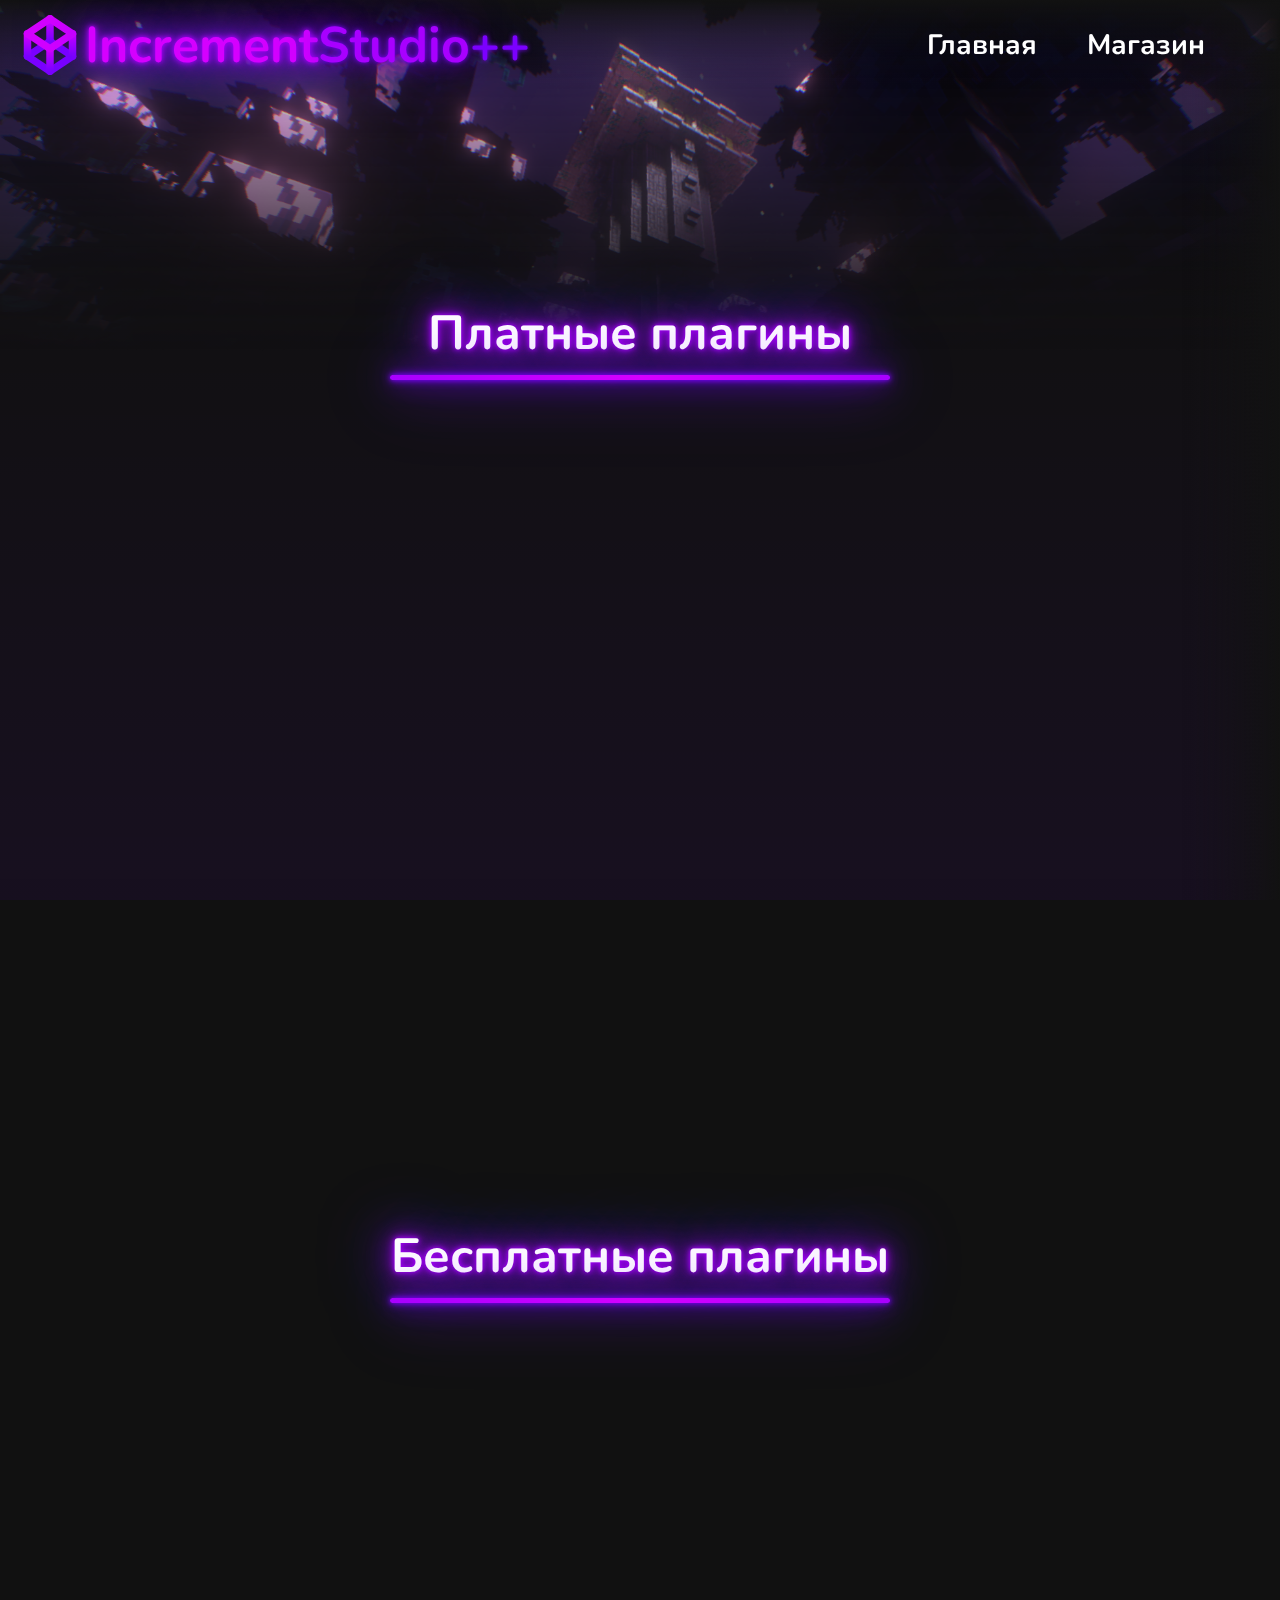
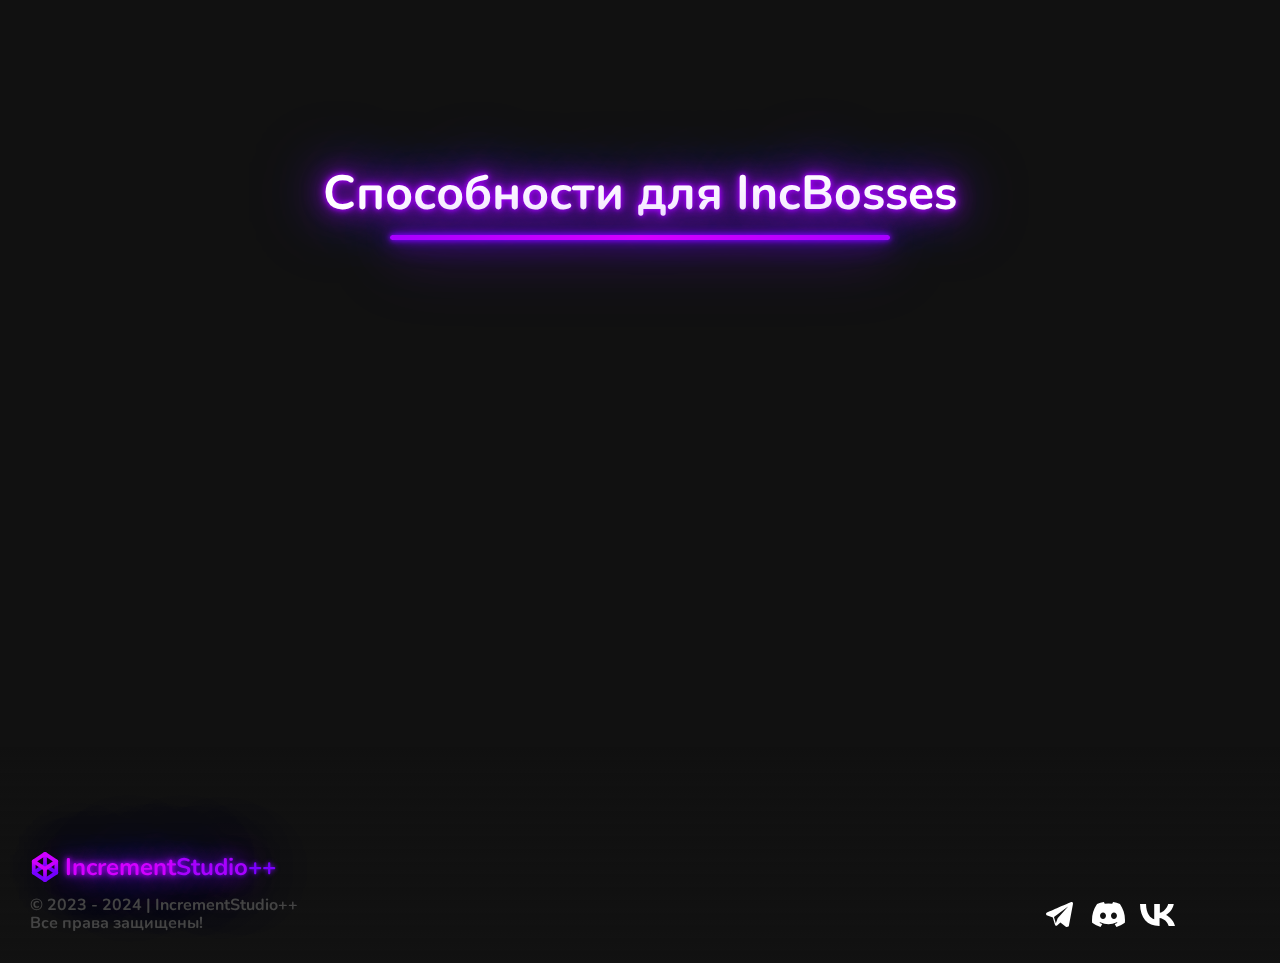
==== commit 7bf412e1: "Move from old repo" ====
--- a/shop.html
+++ b/shop.html
@@ -40,28 +40,24 @@
 				<p class="shop__card__description">
 					Конструктор уникальных боссов с инновационной системой способностей, позволяющей реализовать любую вашу фантазию
 				</p>
-				<h2 class="shop__card__price discount">
-					499₽
-					<p class="old__price">999₽</p>
-					<p class="discount__window">-50%</p>
+				<h2 class="shop__card__price">
+					999₽
 				</h2>
 			</a>
-			<a class="shop__card" style="background-image: url(img/2023-11-04_13.41.20.png);">
+			<a class="shop__card" style="background-image: url(img/shop/incregions.png);">
 				<p class="shop__card__name">IncRegions</p>
-				<p class="shop__card__description"></p>
-				<h2 class="shop__card__price discount">
-					399₽
-					<p class="old__price">799₽</p>
-					<p class="discount__window">-50%</p>
+				<p class="shop__card__description">
+					Новый универсальный плагин на регионы с уникальной концепцией квестов, выполнение которых прокачивает регион!
+				</p>
+				<h2 class="shop__card__price">
+					799₽
 				</h2>
 			</a>
 			<a class="shop__card" style="background-image: url(img/2023-11-04_11.04.39.png);">
 				<p class="shop__card__name">IncRTP</p>
 				<p class="shop__card__description"></p>
-				<h2 class="shop__card__price discount">
-					349₽
-					<p class="old__price">699₽</p>
-					<p class="discount__window">-50%</p>
+				<h2 class="shop__card__price">
+					699₽
 				</h2>
 			</a>
 		</div>
@@ -86,7 +82,7 @@
 			<p>Способности для IncBosses</p>
 		</div>
 		<div class="shop__line">
-			<a class="shop__card" style="background-image: url(img/shop/ability_actions.png);">
+			<a class="shop__card" href="https://github.com/IncrementStudio/IncBossesAbility_Actions/releases/tag/1.0" target="_blank" style="background-image: url(img/shop/ability_actions.png);">
 				<p class="shop__card__name">Actions</p>
 				<p class="shop__card__description">
 					Способность, добавляющая возможность выполнения различных действий при спавне, смерти или смене фаз босса!
@@ -107,7 +103,7 @@
 					<p class="tailer__title__title" style="color: #a800ff; text-shadow: 0 0 5px #7b00ff, 0 0 25px #7b00ff, 0 0 75px #7b00ff;">Studio</p>
 					<p class="tailer__title__title" style="color: #7b00ff; text-shadow: 0 0 5px #7b00ff;">++</p>
 				</div>
-				<p class="tailer__prava">© 2023 | IncrementStudio++<br>Все права защищены!</p>
+				<p class="tailer__prava">© 2023 - 2024 | IncrementStudio++<br>Все права защищены!</p>
 			</div>
 			<div class="tailer__links">
 				<a class="tailer__link" href="https://t.me/incrementstudio" target="_blank" style="background-image: url(img/telegram.svg);"></a>
--- a/css/shop.css
+++ b/css/shop.css
@@ -39,12 +39,12 @@
 }
 
 .shop__card {
-  width: 600px;
+  width: 500px;
   -webkit-transform: scale(0);
           transform: scale(0);
   -ms-flex-negative: 0;
       flex-shrink: 0;
-  height: 400px;
+  height: 350px;
   margin: 15px;
   background-color: #350050;
   border-color: rgba(168, 0, 255, 0);
@@ -114,7 +114,8 @@
 .shop__card__description {
   position: relative;
   display: block;
-  font-size: 22px;
+  line-height: 20px;
+  font-size: 20px;
   margin-top: 10px;
   margin-left: 25px;
   margin-right: 25%;
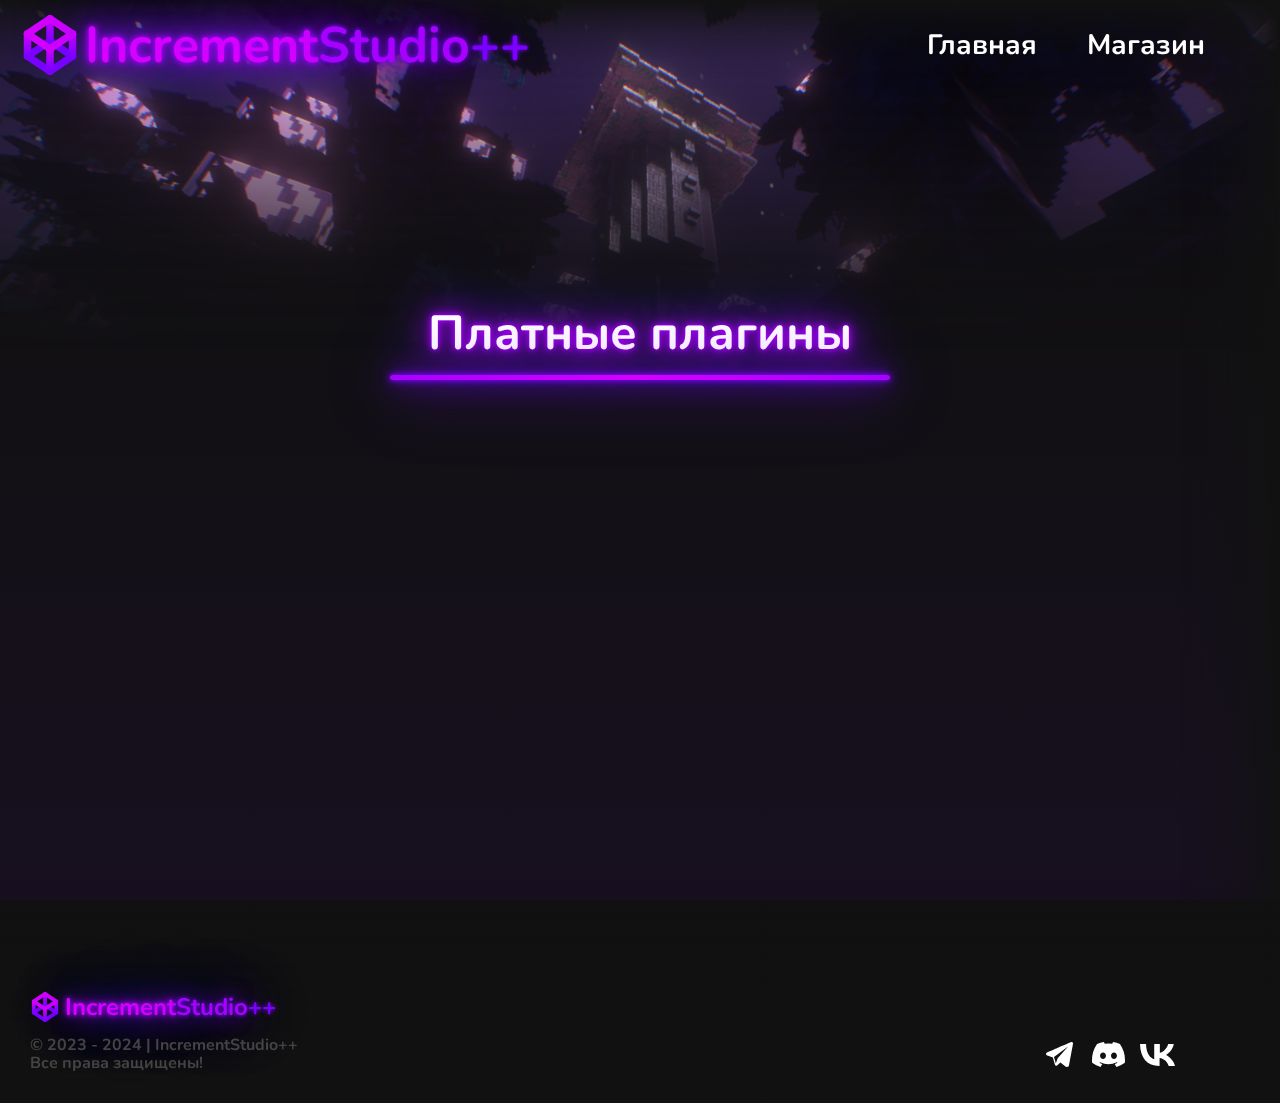
==== commit dd88e53a: "Delete unpublished plugins" ====
--- a/shop.html
+++ b/shop.html
@@ -35,7 +35,7 @@
 			<p>Платные плагины</p>
 		</div>
 		<div class="shop__line">
-			<a class="shop__card" style="background-image: url(img/shop/incbosses.png);">
+			<!-- <a class="shop__card" style="background-image: url(img/shop/incbosses.png);">
 				<p class="shop__card__name">IncBosses</p>
 				<p class="shop__card__description">
 					Конструктор уникальных боссов с инновационной системой способностей, позволяющей реализовать любую вашу фантазию
@@ -43,58 +43,60 @@
 				<h2 class="shop__card__price">
 					999₽
 				</h2>
-			</a>
-			<a class="shop__card" style="background-image: url(img/shop/incregions.png);">
+			</a> -->
+			<a class="shop__card" href="https://vk.com/incrementstudio?w=product-219887007_9172287%2Fquery" target="_blank" style="background-image: url(img/shop/incregions.png);">
 				<p class="shop__card__name">IncRegions</p>
 				<p class="shop__card__description">
-					Новый универсальный плагин на регионы с уникальной концепцией квестов, выполнение которых прокачивает регион!
+					Плагин на приваты с уникальной концепцией квестов, выполнение которых прокачивает регион
 				</p>
 				<h2 class="shop__card__price">
 					799₽
 				</h2>
 			</a>
-			<a class="shop__card" style="background-image: url(img/2023-11-04_11.04.39.png);">
+			<a class="shop__card" href="https://vk.com/incrementstudio?w=product-219887007_9302767%2Fquery" style="background-image: url(img/shop/incrtp.png);">
 				<p class="shop__card__name">IncRTP</p>
-				<p class="shop__card__description"></p>
+				<p class="shop__card__description">
+					Плагин на случайную телепортацию с множеством настраиваемых функций и каналов телепортации
+				</p>
 				<h2 class="shop__card__price">
-					699₽
+					599₽
 				</h2>
 			</a>
 		</div>
-		<div class="block__title" id="plugins_free">
+		<!-- <div class="block__title" id="plugins_free">
 			<p>Бесплатные плагины</p>
 		</div>
 		<div class="shop__line">
-			<a class="shop__card" style="background-image: url(img/oG8XuxhaR0Q.jpg);">
+			<a class="shop__card" style="background-image: url(img/shop/incconfigs.png);">
 				<p class="shop__card__name">IncConfigs</p>
 				<p class="shop__card__description">
 					Удобный внутриигровой редактор конфигов
 				</p>
 			</a>
-			<a class="shop__card" style="background-image: url(img/s4DVzc4cwvs.jpg);">
+			<a class="shop__card" style="background-image: url(img/shop/incdeathbox.png);">
 				<p class="shop__card__name">IncDeathBox</p>
 				<p class="shop__card__description">
 					Плагин, добавляющий боксы, которые начнут появляться на мести смерти игроков и будут хранить их предметы
 				</p>
 			</a>
-		</div>
-		<div class="block__title" id="abilities">
+		</div> -->
+		<!-- <div class="block__title" id="abilities">
 			<p>Способности для IncBosses</p>
 		</div>
 		<div class="shop__line">
 			<a class="shop__card" href="https://github.com/IncrementStudio/IncBossesAbility_Actions/releases/tag/1.0" target="_blank" style="background-image: url(img/shop/ability_actions.png);">
 				<p class="shop__card__name">Actions</p>
 				<p class="shop__card__description">
-					Способность, добавляющая возможность выполнения различных действий при спавне, смерти или смене фаз босса!
+					Способность, добавляющая возможность выполнения различных действий при спавне, смерти или смене фаз босса
 				</p>
 			</a>
 			<a class="shop__card" style="background-image: url(img/shop/ability_bossbar.png);">
 				<p class="shop__card__name">BossBar</p>
 				<p class="shop__card__description">
-					Способность, позволяющая настроить уникальный боссбар для вашего босса!
+					Способность, позволяющая настроить уникальный боссбар для вашего босса
 				</p>
 			</a>
-		</div>
+		</div> -->
 		<div class="tailer">
 			<div>
 				<div class="tailer__title">
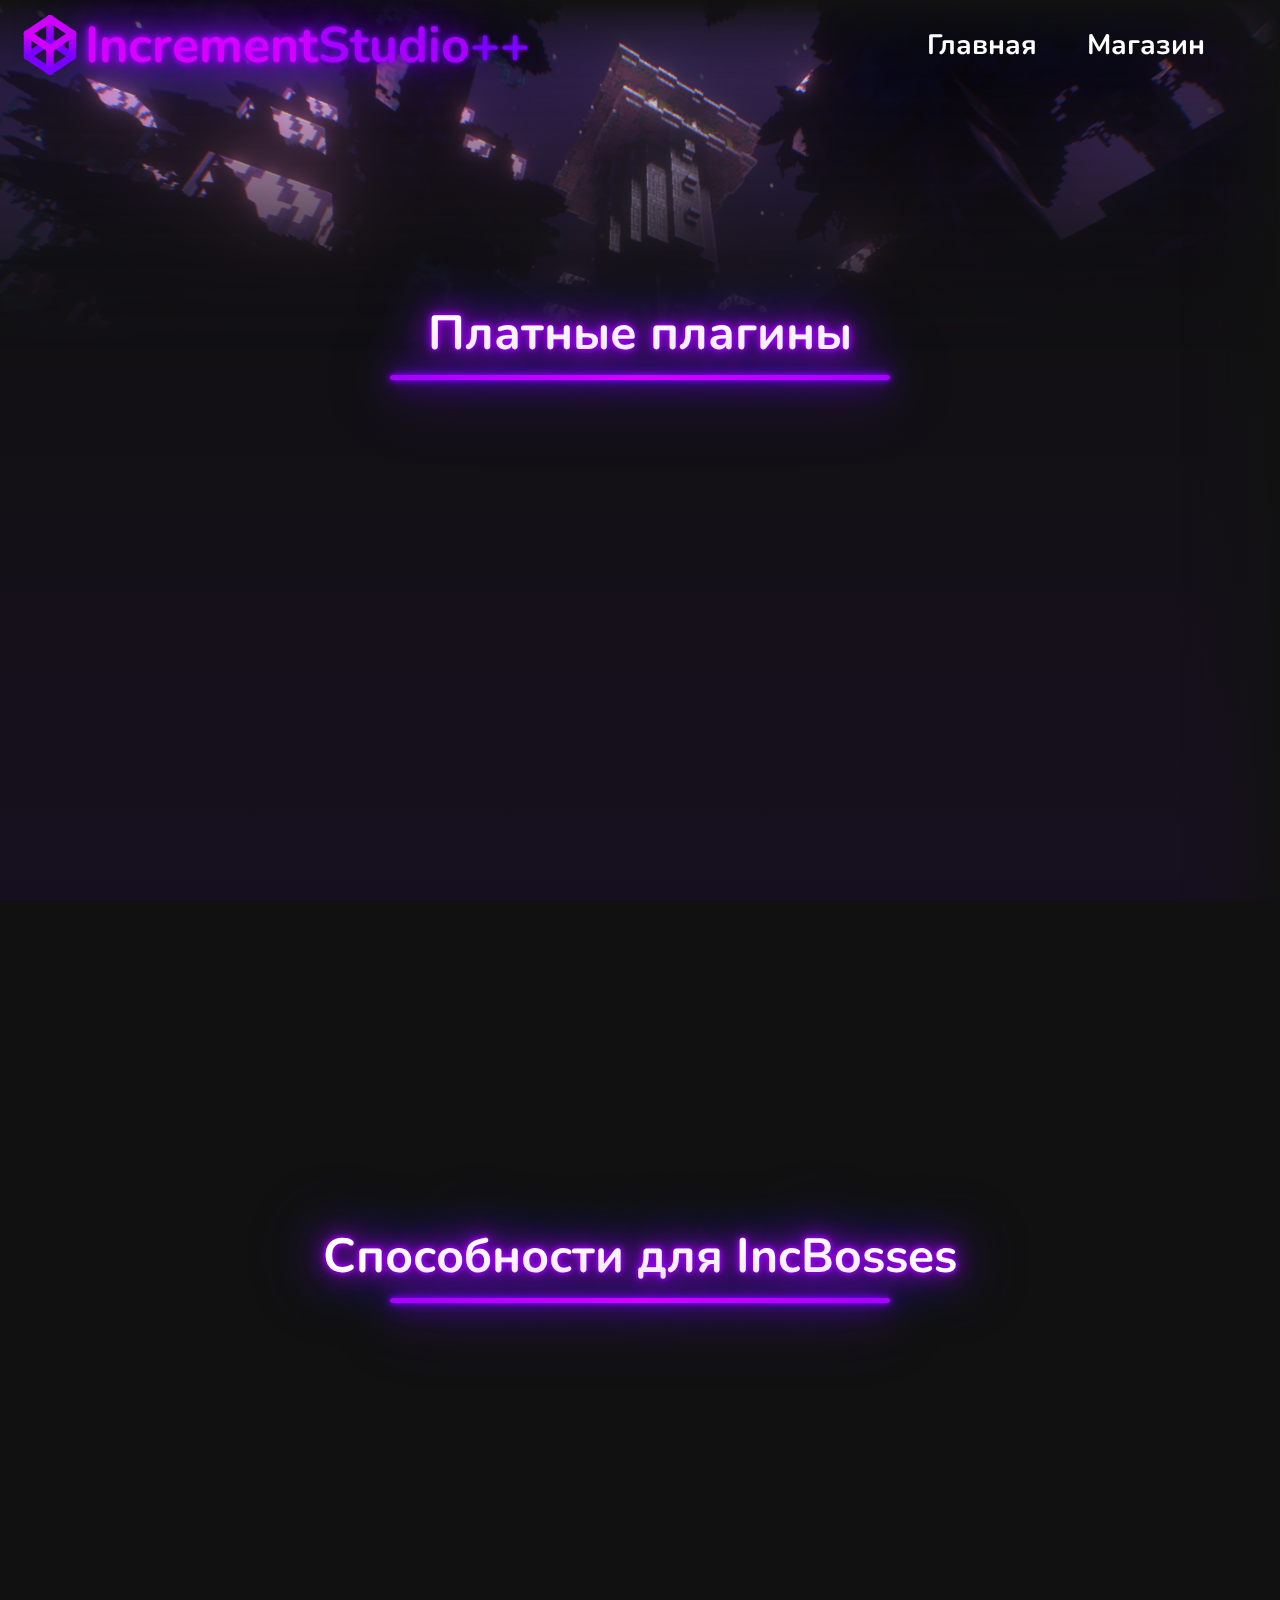
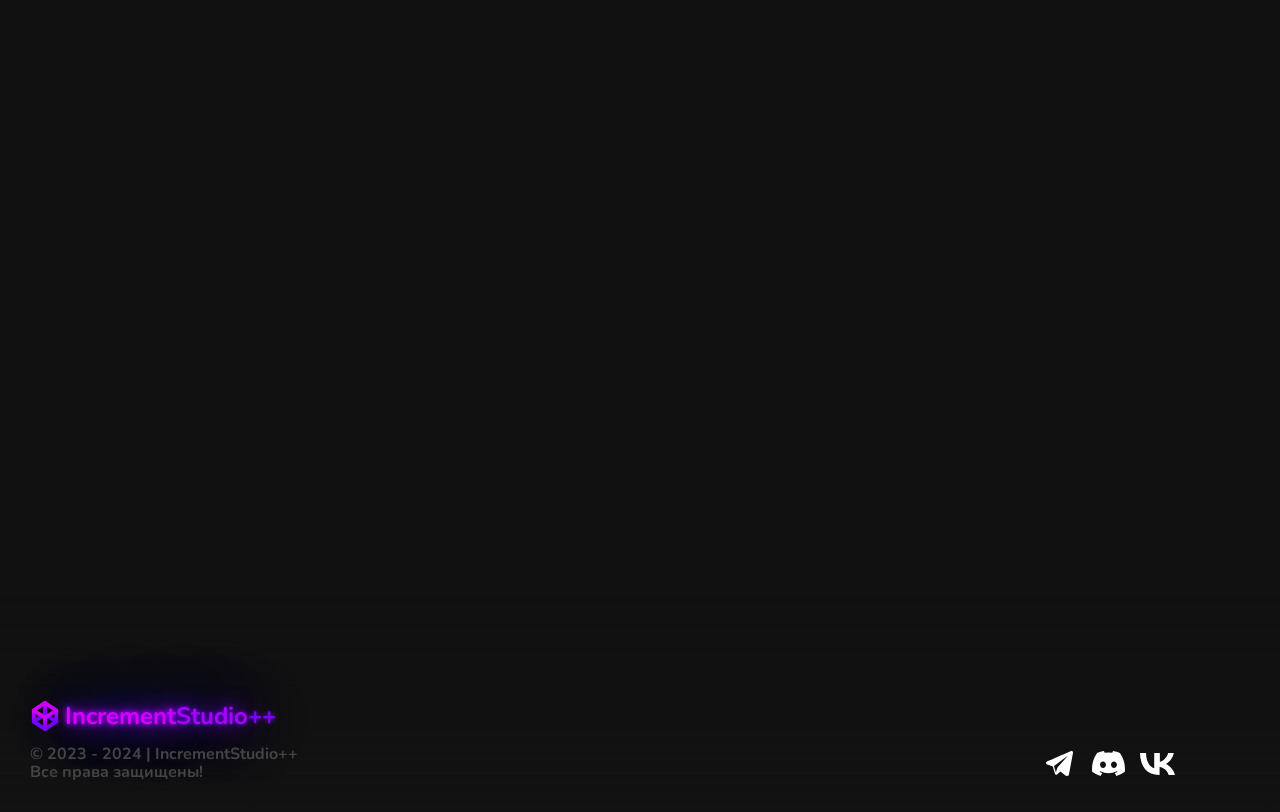
==== commit cddf3407: "IncBosses" ====
--- a/shop.html
+++ b/shop.html
@@ -35,7 +35,7 @@
 			<p>Платные плагины</p>
 		</div>
 		<div class="shop__line">
-			<!-- <a class="shop__card" style="background-image: url(img/shop/incbosses.png);">
+			<a class="shop__card" href="https://vk.com/incrementstudio?w=product-219887007_9170143%2Fquery" target="_blank" style="background-image: url(img/shop/incbosses.png);">
 				<p class="shop__card__name">IncBosses</p>
 				<p class="shop__card__description">
 					Конструктор уникальных боссов с инновационной системой способностей, позволяющей реализовать любую вашу фантазию
@@ -43,7 +43,7 @@
 				<h2 class="shop__card__price">
 					999₽
 				</h2>
-			</a> -->
+			</a>
 			<a class="shop__card" href="https://vk.com/incrementstudio?w=product-219887007_9172287%2Fquery" target="_blank" style="background-image: url(img/shop/incregions.png);">
 				<p class="shop__card__name">IncRegions</p>
 				<p class="shop__card__description">
@@ -80,23 +80,36 @@
 				</p>
 			</a>
 		</div> -->
-		<!-- <div class="block__title" id="abilities">
+		<div class="block__title" id="abilities">
 			<p>Способности для IncBosses</p>
 		</div>
 		<div class="shop__line">
-			<a class="shop__card" href="https://github.com/IncrementStudio/IncBossesAbility_Actions/releases/tag/1.0" target="_blank" style="background-image: url(img/shop/ability_actions.png);">
+			<a class="shop__card" href="https://github.com/IncrementStudio/IncBossesAbility_Actions/releases/latest" target="_blank" style="background-image: url(img/shop/ability_actions.png);">
 				<p class="shop__card__name">Actions</p>
 				<p class="shop__card__description">
 					Способность, добавляющая возможность выполнения различных действий при спавне, смерти или смене фаз босса
 				</p>
 			</a>
-			<a class="shop__card" style="background-image: url(img/shop/ability_bossbar.png);">
+			<a class="shop__card" href="https://github.com/IncrementStudio/IncBossesAbility_BossBar/releases/latest" target="_blank" style="background-image: url(img/shop/ability_bossbar.png);">
 				<p class="shop__card__name">BossBar</p>
 				<p class="shop__card__description">
 					Способность, позволяющая настроить уникальный боссбар для вашего босса
 				</p>
 			</a>
-		</div> -->
+			<a class="shop__card" href="https://github.com/IncrementStudio/IncBossesAbility_Notifications/releases/latest" target="_blank" style="background-image: url(img/shop/ability_notifications.png);">
+				<p class="shop__card__name">Notifications</p>
+				<p class="shop__card__description">
+					Способность, добавляющая уведомления о начале или конце фазы!
+				</p>
+			</a>
+			<a class="shop__card" href="https://github.com/IncrementStudio/IncBossesAbility_Regeneration/releases/latest" target="_blank" style="background-image: url(img/shop/ability_regeneration.png);">
+				<p class="shop__card__name">Regeneration</p>
+				<p class="shop__card__description">
+					Способность, позволяющая настроить регенерацию здоровья!
+				</p>
+			</a>
+		</div>
+		
 		<div class="tailer">
 			<div>
 				<div class="tailer__title">
